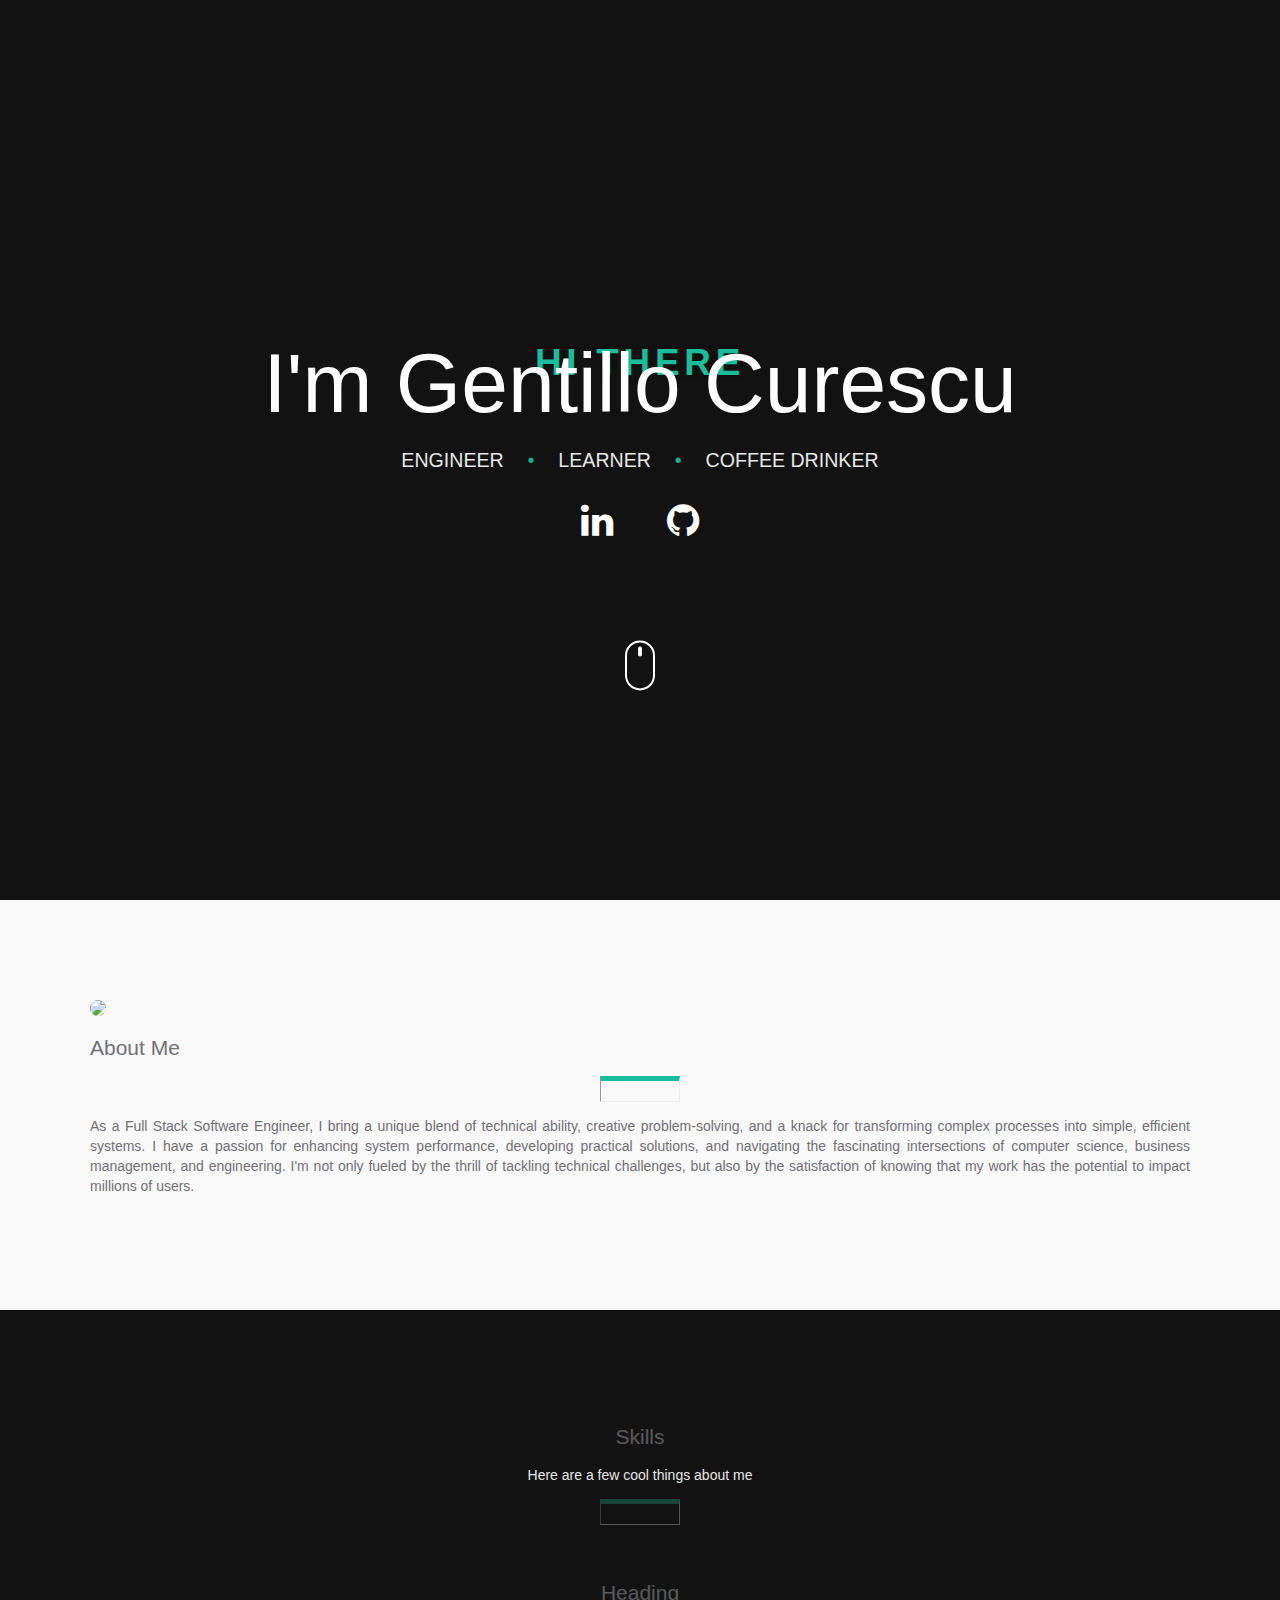
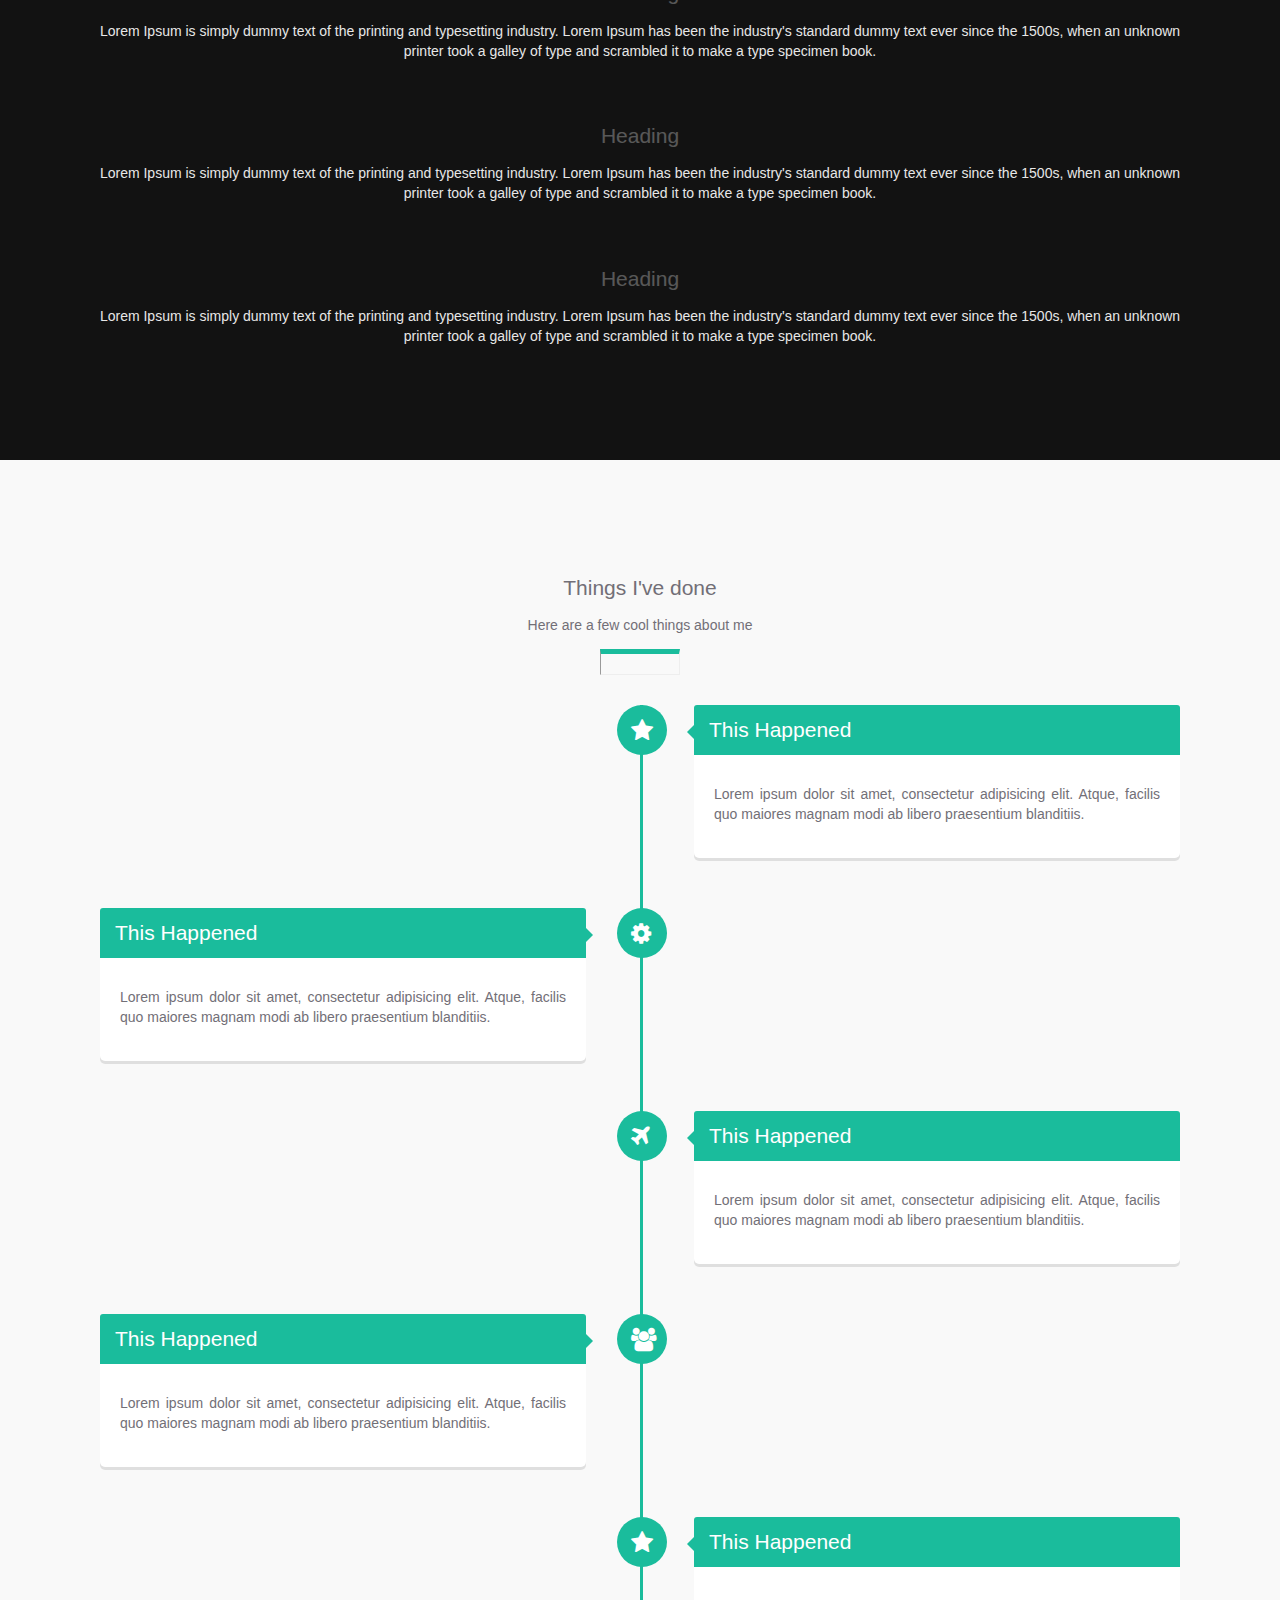
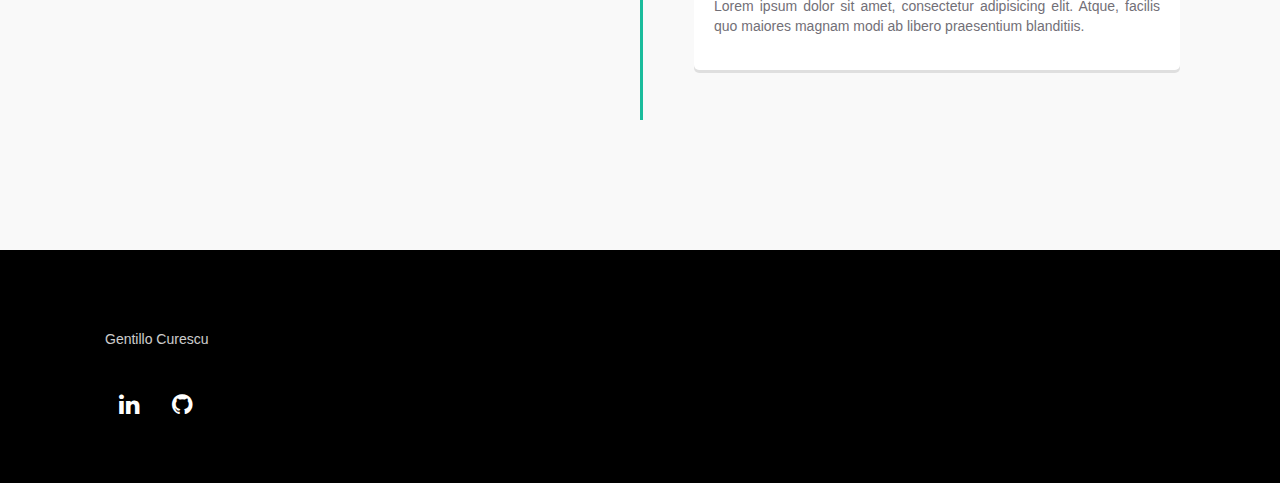
==== index.html @ 73defb92 "ReVamped Resume" ====
<!DOCTYPE html>

<html lang="en">
<head>
    <meta charset="utf-8">
    <meta content="IE=edge" http-equiv="X-UA-Compatible">
    <meta content="width=device-width, initial-scale=1" name="viewport">
    <!-- The above 3 meta tags *must* come first in the head; any other head content must come *after* these tags -->
    <meta content="" name="description">
    <meta content="" name="author">
    <link href="../../favicon.ico" rel="icon">

    <title>Gentillo Curescu</title><!-- Bootstrap core CSS -->
    <link crossorigin="anonymous" href=
    "https://maxcdn.bootstrapcdn.com/bootstrap/3.3.6/css/bootstrap.min.css"
    integrity=
    "sha384-1q8mTJOASx8j1Au+a5WDVnPi2lkFfwwEAa8hDDdjZlpLegxhjVME1fgjWPGmkzs7"
    rel="stylesheet"><!-- FontAwesome Icon Font -->
    <link href=
    "https://maxcdn.bootstrapcdn.com/font-awesome/4.4.0/css/font-awesome.min.css"
    rel="stylesheet"><!-- LinearIcons Icon Font -->
    <link href="https://cdn.linearicons.com/free/1.0.0/icon-font.min.css" rel=
    "stylesheet"><!-- Main Stylesheet -->
    <link href="css/style.css" rel="stylesheet"><!-- Timeline CSS -->
    <link href="css/timeline.css" rel="stylesheet">
</head>

<body>
    <!-- INTRO SECTION -->


    <section class="section-image">
        <div class="img-overlay"></div>
            <div class="intro">
                <div class="row">
                    <div class="col-md-12">
                        <h5>Hi there</h5>


                        <h1>I'm Gentillo Curescu</h1>


                        <p class="intro-desc"><span>Engineer</span>
                        <span class="colour-splash">•</span>
                        <span>Learner</span> <span class=
                        "colour-splash">•</span> <span>Coffee
                        Drinker</span></p>
                    </div>
                    <!-- /col-md-12 -->
                </div>


                <div class="row">
                    <div class="col-md-8 col-md-offset-2">
                        <div class="social">
                            <!-- <a href="http://www.twitter.com/gcurescu"
                            target="_blank"><i class=
                            "fa fa-twitter fa-3x"></i></a>  -->
                            
                            <!-- <a href=
                            "http://www.instagram.com/gentillioc" target=
                            "_blank"><i class="fa fa-instagram fa-3x"></i></a>  -->
                            
                             <a href="https://www.linkedin.com/in/gentillo-curescu-4a1187b6/"
                            target="_blank"><i class=
                            "fa fa-linkedin fa-3x"></i></a> 

                            <!-- <a href="http://www.youtube.com/user/gcurescu"
                            target="_blank"><i class=
                            "fa fa-youtube fa-3x"></i></a>  -->
                            <a href=
                            "http://www.github.com/gcurescu" target=
                            "_blank"><i class="fa fa-github fa-3x"></i></a>
                        </div><!-- /social -->
                    </div><!-- /col-md-8 -->
                </div><!-- /row -->
                


                <div class="bottom">
                    <a href="#about">
                    <div class="mouse-icon">
                        <div class="scroll">
                        </div>
                    </div></a>
                </div>
            </div><!-- /intro -->
    </section>
    
    
    <!-- ABOUT SECTION -->
    <section class="section-primary" id="about">
        <div class="container">
            <div class="row">
                <div class="col-md-6 col-md-offset-3 text-center">
                    <img class="profilepic" src=
                    "images/Gentillo-modified.png">

                    <h2>About Me</h2>

                    <hr>


                    <p class="lead">As a Full Stack Software Engineer, I bring a unique blend of technical ability, 
                      creative problem-solving, and a knack for transforming complex processes into simple, 
                      efficient systems. I have a passion for enhancing system performance, 
                      developing practical solutions, and navigating the fascinating intersections of computer science, 
                      business management, and engineering. I'm not only fueled by the thrill of tackling technical challenges, 
                      but also by the satisfaction of knowing that my work has the potential to impact millions of users.</p>
                </div><!-- /col-md-6 -->
            </div><!-- / row -->
        </div><!-- /container -->
    </section>
    <!-- SKILLS SECTION -->


    <section class="section-image" id="skills">
        <div class="img-overlay"></div>


        <div class="container">
            <div class="row">
                <div class="col-md-12 section-heading">
                    <h2>Skills</h2>


                    <p class="lead">Here are a few cool things about me</p>

                    <hr>
                </div>
            </div>


            <div class="row">
                <div class="col-md-4 text-center">
                    <span class="lnr lnr-user"></span>

                    <h2>Heading</h2>


                    <p>Lorem Ipsum is simply dummy text of the printing and
                    typesetting industry. Lorem Ipsum has been the industry's
                    standard dummy text ever since the 1500s, when an unknown
                    printer took a galley of type and scrambled it to make a
                    type specimen book.</p>
                </div>


                <div class="col-md-4 text-center">
                    <span class="lnr lnr-star"></span>

                    <h2>Heading</h2>


                    <p>Lorem Ipsum is simply dummy text of the printing and
                    typesetting industry. Lorem Ipsum has been the industry's
                    standard dummy text ever since the 1500s, when an unknown
                    printer took a galley of type and scrambled it to make a
                    type specimen book.</p>
                </div>


                <div class="col-md-4 text-center">
                    <span class="lnr lnr-diamond"></span>

                    <h2>Heading</h2>


                    <p>Lorem Ipsum is simply dummy text of the printing and
                    typesetting industry. Lorem Ipsum has been the industry's
                    standard dummy text ever since the 1500s, when an unknown
                    printer took a galley of type and scrambled it to make a
                    type specimen book.</p>
                </div>
            </div> <!-- / row -->
        </div><!-- /container -->
    </section>
    <!-- TIMELINE SECTION -->


    <section class="section-primary" id="timelinesection">
        <div class="container">
            <div class="row">
                <div class="col-md-12 section-heading">
                    <h2>Things I've done</h2>


                    <p class="lead">Here are a few cool things about me</p>

                    <hr class="white">
                </div>
            </div>


            <div class="row">
                <div class="col-md-12">
                    <!-- Timeline -->


                    <div id="timeline">
                        <!-- Timeline Item, copy from here to create various boxes -->


                        <div class="timeline-item">
                            <!--Icon inside the circle-->


                            <div class="timeline-icon">
                                <i class="fa fa-star"></i>
                            </div>
                            <!-- Content from timeline box and position (right or left)-->


                            <div class="timeline-content right">
                                <h2>This Happened</h2>


                                <p>Lorem ipsum dolor sit amet, consectetur
                                adipisicing elit. Atque, facilis quo maiores
                                magnam modi ab libero praesentium
                                blanditiis.</p>
                            </div>
                        </div>
                        <!-- /Timeline Item-->
                        <!-- Timeline Item, copy from here to create various boxes -->


                        <div class="timeline-item">
                            <!--Icon inside the circle-->


                            <div class="timeline-icon">
                                <i class="fa fa-cog"></i>
                            </div>
                            <!-- Content from timeline box and position (right or left)-->


                            <div class="timeline-content left">
                                <h2>This Happened</h2>


                                <p>Lorem ipsum dolor sit amet, consectetur
                                adipisicing elit. Atque, facilis quo maiores
                                magnam modi ab libero praesentium
                                blanditiis.</p>
                            </div>
                        </div>
                        <!-- /Timeline Item-->
                        <!-- Timeline Item, copy from here to create various boxes -->


                        <div class="timeline-item">
                            <!--Icon inside the circle-->


                            <div class="timeline-icon">
                                <i class="fa fa-plane"></i>
                            </div>
                            <!-- Content from timeline box and position (right or left)-->


                            <div class="timeline-content right">
                                <h2>This Happened</h2>


                                <p>Lorem ipsum dolor sit amet, consectetur
                                adipisicing elit. Atque, facilis quo maiores
                                magnam modi ab libero praesentium
                                blanditiis.</p>
                            </div>
                        </div>
                        <!-- /Timeline Item-->
                        <!-- Timeline Item, copy from here to create various boxes -->


                        <div class="timeline-item">
                            <!--Icon inside the circle-->


                            <div class="timeline-icon">
                                <i class="fa fa-group"></i>
                            </div>
                            <!-- Content from timeline box and position (right or left)-->


                            <div class="timeline-content left">
                                <h2>This Happened</h2>


                                <p>Lorem ipsum dolor sit amet, consectetur
                                adipisicing elit. Atque, facilis quo maiores
                                magnam modi ab libero praesentium
                                blanditiis.</p>
                            </div>
                        </div>
                        <!-- /Timeline Item-->
                        <!-- Timeline Item, copy from here to create various boxes -->


                        <div class="timeline-item">
                            <!--Icon inside the circle-->


                            <div class="timeline-icon">
                                <i class="fa fa-star"></i>
                            </div>
                            <!-- Content from timeline box and position (right or left)-->


                            <div class="timeline-content right">
                                <h2>This Happened</h2>


                                <p>Lorem ipsum dolor sit amet, consectetur
                                adipisicing elit. Atque, facilis quo maiores
                                magnam modi ab libero praesentium
                                blanditiis.</p>
                            </div>
                        </div>
                        <!-- /Timeline Item-->
                    </div>
                    <!-- /col-md-12 -->
                </div>
                <!-- /row -->
            </div>
        </div> <!-- / container -->
    </section>
    <!-- FOOTER SECTION -->

    <footer class="footer">
        <div class="container">
            <div class="row">
                <div class="col-md-4">
                    <p class="footer-title">Gentillo Curescu</p>
                </div>

                <div class="col-md-4">
                    <div class="social-footer">
                        <!-- <a href="http://www.twitter.com/gcurescu" target=
                        "_blank"><i class="fa fa-twitter"></i></a>  -->
                        <!-- <a href=
                        "http://www.instagram.com/gcurescu" target=
                        "_blank"><i class="fa fa-instagram"></i></a>  -->
                        <a href=
                        "https://www.linkedin.com/in/gentillo-curescu-4a1187b6/" target=
                        "_blank"><i class="fa fa-linkedin"></i></a>  
                        <!-- <a href=
                        "http://www.youtube.com/user/gcurescu" target=
                        "_blank"><i class="fa fa-youtube"></i></a>  -->
                        <a href=
                        "http://www.github.com/gcurescu" target=
                        "_blank"><i class="fa fa-github"></i></a>
                    </div> <!-- /social footer -->
                </div> <!-- /col-md-4 -->
            </div><!-- /row -->
        </div><!-- /container -->
    </footer>
    <!-- Bootstrap core JavaScript
    ================================================== -->
    <!-- Placed at the end of the document so the pages load faster -->
    <script src=
    "https://ajax.googleapis.com/ajax/libs/jquery/1.11.3/jquery.min.js">
    </script> 
    <script>
    window.jQuery || document.write('<script src="../../assets/js/vendor/jquery.min.js"><\/script>')
    </script> 
    <script src="js/bootstrap.min.js">
    </script> 
    <script src="js/scripts.js">
    </script>
</body>
</html>
---- css/style.css ----
/**
 * =================================================================== 
 *
 *  Table of Contents:

 *  01. Global Styles
 *  02. Intro
 *  03. Social Icons
 *  04. Icon Fonts
 *  05. Section Styles
 *  06. Timeline Styles
 *  05. Footer
 EXTRAS

 * =================================================================== 
 */

/* 01. Basic Styles
 * =================================================================== */

 html {
    overflow-x: hidden;
 }
 body {
    font-family: 'Source Sans Pro', sans-serif;
 }

 h1 {
    font-weight: bold;
 }

 h2 {
 }

 h5 {
    font-weight: 600;
 }

 a {
    cursor: pointer;
    color: #1abc9c;
    text-decoration: none;
 }

 a:hover {
    text-decoration:none;
    color: #1abc9c;
    opacity: 0.9;
 }

 hr {
    border-top: 5px solid #1abc9c;
    width: 80px;
    padding-bottom: 20px;
 }


 .colour-splash {
    color: #1abc9c;
 }

 .section-primary span {
    color: #1abc9c;
    font-weight: bolder;
    opacity: 1;
 }








/* 02. Intro
 * =================================================================== */

 .section-image {
 	background: #151515 url(https://images.unsplash.com/photo-1464822759023-fed622ff2c3b?dpr=2&auto=compress,format&crop=entropy&fit=crop&w=1199&h=799&q=80) no-repeat center center;
    -webkit-background-size: cover;
    -moz-background-size: cover;
    background-size: cover;
    width: 100%;
    height: 100vh;
    position: relative;
    text-align: center;
    color: #fff;
    display:table;
 }

 .img-overlay {
    position: absolute;
    top: 0;
    left: 0;
    width: 100%;
    height: 100%;
    background: #111111;
    opacity: .7;
 }

 .intro {
    vertical-align: middle;
    text-align: center;
    display:table-cell;
    -webkit-transform: translateY(-2.1rem);
    -ms-transform: translateY(-2.1rem);
    transform: translateY(-2.1rem);
}

.intro .row {
    margin-right: 0;
    margin-left:0;
}

.intro h1 {
    font-size: 84px;
}

.intro h5 {
    color: #1abc9c;
    font-size: 2.3rem;
    margin-bottom: 0;
    text-transform: uppercase;
    letter-spacing: .3rem;
    text-shadow: 0 0 6px rgba(0, 0, 0, 0.2);
}

.section-image span {
    text-transform: uppercase;
    font-size: 1.4em;
    padding: 0 10px;
    font-weight: 100;
}

.section-image h1 {
    margin-top: 0;
}

.section-image p {
    font-weight: lighter;
    opacity: 0.9;
}



/* 03. Social Icons
 * =================================================================== */

.social {
  margin: 0 10px;
  padding-top: 1.3em;
  text-align: center;
  color: #fff;
  font-size: 0.9em;
}

.social a {
  color: white;
  text-decoration:none;
  padding: 2em;
}

.social a:hover{
  opacity: 0.6;
}

.social-footer {
    position: block;
    padding: 15px;
}

.social-footer a {
    color: white;
    text-decoration: none;
    padding: 0.6em;
    font-size: 1.7em;
}


/* 04. Icon Font
 * =================================================================== */

 .lnr {
    font-size: 4em !important;
    color:#fff;
 }

/* 05. Section Styles
 * =================================================================== */

section {
    padding-top: 100px;
    padding-bottom: 100px;
}

.profilepic {
    height: 150px;
    width: auto;
    border-radius: 300px;
}

.section-primary p {
    text-align: justify;
}

.section-primary {
    border: #1abc9c;
}

.section-colour {
    background-color: #1abc9c;
    color: #fff;
}

.section-colour p {
    text-align: justify;
}

.section-heading .lead, .section-heading h2 {
    text-align: center;
}

.section-colour {
    border: #fff;
}

.section-colour hr {
    border-top: 5px solid #fff;
 }



/* 01. Timeline Styles
 * =================================================================== */

.timeline-icon .fa {
    color: white;
    margin: 14px;
    font-size: 1.7em;
}

#skills {
    background: #151515 url(https://images.unsplash.com/photo-1456983933114-c22026990f4b?dpr=2&auto=format&crop=entropy&fit=crop&w=1280&h=720&q=80) no-repeat center center;
    height: auto;
}


/* 05. Footer
 * =================================================================== */

footer {
    display: block;
    position: static;
    bottom: 0;
    background-color: black;
    color: #fff;
    padding: 50px 0;

}

footer p {
    padding: 15px;
    opacity: 0.8;
}


/* EXTRAS
 * =================================================================== */



        /* Mouse Icon
         * =================================================================== */
        .mouse-icon {
            border: 2px solid #fff;
            border-radius: 16px;
            display: block;
            height: 50px;
            margin: 100px auto;
            position: absolute;
            left: 0;
            right: 0;
            width: 30px;
            z-index: 10;
        }
        .mouse-icon .scroll {
            animation-delay: 0s;
            animation-duration: 1s;
            animation-iteration-count: infinite;
            animation-name: scrolling;
            animation-play-state: running;
            animation-timing-function: linear;
        }
        .mouse-icon .scroll {
            background: #fff none repeat scroll 0 0;
            border-radius: 10px;
            height: 10px;
            margin-left: auto;
            margin-right: auto;
            position: relative;
            top: 4px;
            width: 4px;
        }
        @keyframes scrolling {
        0% {
            opacity: 0;
            top: 5px;
        }
        30% {
            opacity: 1;
            top: 10px;
        }
        100% {
            opacity: 0;
            top: 25px;
        }
        }

        .pad-xl {
            padding: 200px 0px;
        }

        .pad-lg {
            padding: 160px 0px;
        }

        .pad-sm {
            padding: 80px 0px;
        }

        .pad-xs {
            padding: 30px 0px;
        }

        /* /Mouse Icon
         * =================================================================== */

 
/* Media Queries
 * =================================================================== */

@media (max-width: 480px) {
    .social a {
        padding: 0.4em;
        font-size: 0.9em;
    }

    .social-footer {
        text-align: center;
        position:block;
        text-align: center;
    }

    .social-footer a {
        padding: 0.3em;
        font-size: 1.6em;

    }

    .intro-desc {
        font-size: 0.7em;
    }

    .section-image span {
        font-size: 1em;
        padding: 0 1px;

}

    .intro h1 {
        font-size: 50px;
        padding-top: 15px;
    }

    footer {
        text-align: center;
        padding-bottom: 100px;
    }

    #skills {
        background: #151515 url(https://images.unsplash.com/photo-1456983933114-c22026990f4b?dpr=2&auto=format&crop=entropy&fit=crop&w=1280&h=720&q=80) no-repeat center center;
        background-position: top center;

    }
}

@media (max-width: 991px) {
    .social-footer {
        text-align: center;
    }

    footer p {
    text-align: center;
    }

}
---- css/timeline.css ----
/**
 * =================================================================== 
 * 
 * This is the CSS used for the Timeline page
 * 
 * =================================================================== 
 */

header:after, #timeline .timeline-item:after, header:before, #timeline .timeline-item:before {
  content: '';
  display: block;
  width: 100%;
  clear: both;
}

*, *:before, *:after {
  box-sizing: border-box;
  -webkit-box-sizing: border-box;
  -moz-box-sizing: border-box;
}

body, html {
  height: 100%;
}

body {
  background: #f9f9f9;
  background-size: cover;
  margin: 0;
  padding: 0;
  font-family: helvetica, arial, tahoma, verdana;
  line-height: 20px;
  font-size: 14px;
  color: #726f77;
}

img {
  max-width: 100%;
}

a {
  text-decoration: none;
}

.container {
  max-width: 1100px;
  margin: 0 auto;
}

h1, h2, h3, h4 {
  font-family: "Dosis", arial, tahoma, verdana;
  font-weight: 500;
}

.project-name {
  text-align: center;
  padding: 10px 0;
}

header {
  background: #1abc9c;
  padding: 10px;
  -webkit-box-shadow: 0 3px 3px rgba(0, 0, 0, 0.05);
  -moz-box-shadow: 0 3px 3px rgba(0, 0, 0, 0.05);
  -ms-box-shadow: 0 3px 3px rgba(0, 0, 0, 0.05);
  box-shadow: 0 3px 3px rgba(0, 0, 0, 0.05);
}
header .logo {
  color: #1abc9c;
  float: left;
  font-family: "Dosis", arial, tahoma, verdana;
  font-size: 22px;
  font-weight: 500;
}
header .logo > span {
  color: #f7aaaa;
  font-weight: 300;
}
header .social {
  float: right;
}
header .social .btn {
  font-family: "Dosis";
  font-size: 14px;
  margin: 10px 5px;
}


.timelinedot {
  margin: 13px;  
  color:white;
}


#timeline {
  width: 100%;
  margin: 30px auto;
  position: relative;
  padding: 0 10px;
  -webkit-transition: all 0.4s ease;
  -moz-transition: all 0.4s ease;
  -ms-transition: all 0.4s ease;
  transition: all 0.4s ease;
}
#timeline:before {
  content: "";
  width: 3px;
  height: 100%;
  background: #1abc9c;
  left: 50%;
  top: 0;
  position: absolute;
}
#timeline:after {
  content: "";
  clear: both;
  display: table;
  width: 100%;
}
#timeline .timeline-item {
  margin-bottom: 50px;
  position: relative;
}
#timeline .timeline-item .timeline-icon {
  background: #1abc9c;
  width: 50px;
  height: 50px;
  position: absolute;
  top: 0;
  left: 50%;
  overflow: hidden;
  margin-left: -23px;
  -webkit-border-radius: 50%;
  -moz-border-radius: 50%;
  -ms-border-radius: 50%;
  border-radius: 50%;
}
#timeline .timeline-item .timeline-icon svg {
  position: relative;
  top: 14px;
  left: 14px;
}
#timeline .timeline-item .timeline-content {
  width: 45%;
  background: #fff;
  padding: 20px;
  -webkit-box-shadow: 0 3px 0 rgba(0, 0, 0, 0.1);
  -moz-box-shadow: 0 3px 0 rgba(0, 0, 0, 0.1);
  -ms-box-shadow: 0 3px 0 rgba(0, 0, 0, 0.1);
  box-shadow: 0 3px 0 rgba(0, 0, 0, 0.1);
  -webkit-border-radius: 5px;
  -moz-border-radius: 5px;
  -ms-border-radius: 5px;
  border-radius: 5px;
  -webkit-transition: all 0.3s ease;
  -moz-transition: all 0.3s ease;
  -ms-transition: all 0.3s ease;
  transition: all 0.3s ease;
}
#timeline .timeline-item .timeline-content h2 {
  padding: 15px;
  background: #1abc9c;
  color: #fff;
  margin: -20px -20px 0 -20px;
  font-weight: 300;
  -webkit-border-radius: 3px 3px 0 0;
  -moz-border-radius: 3px 3px 0 0;
  -ms-border-radius: 3px 3px 0 0;
  border-radius: 3px 3px 0 0;
}

#timeline .timeline-item .timeline-content p {
  padding-top: 15px;
}

#timeline .timeline-item .timeline-content:before {
  content: '';
  position: absolute;
  left: 45%;
  top: 20px;
  width: 0;
  height: 0;
  border-top: 7px solid transparent;
  border-bottom: 7px solid transparent;
  border-left: 7px solid #1abc9c;
}
#timeline .timeline-item .timeline-content.right {
  float: right;
}
#timeline .timeline-item .timeline-content.right:before {
  content: '';
  right: 45%;
  left: inherit;
  border-left: 0;
  border-right: 7px solid #1abc9c;
}


@media screen and (max-width: 768px) {
  #timeline {
    margin: 30px;
    padding: 0px;
    width: 90%;
  }
  #timeline:before {
    left: 0;
  }
  #timeline .timeline-item .timeline-content {
    width: 90%;
    float: right;
  }
  #timeline .timeline-item .timeline-content:before, #timeline .timeline-item .timeline-content.right:before {
    left: 10%;
    margin-left: -6px;
    border-left: 0;
    border-right: 7px solid #1abc9c;
  }
  #timeline .timeline-item .timeline-icon {
    left: 0;
  }
}
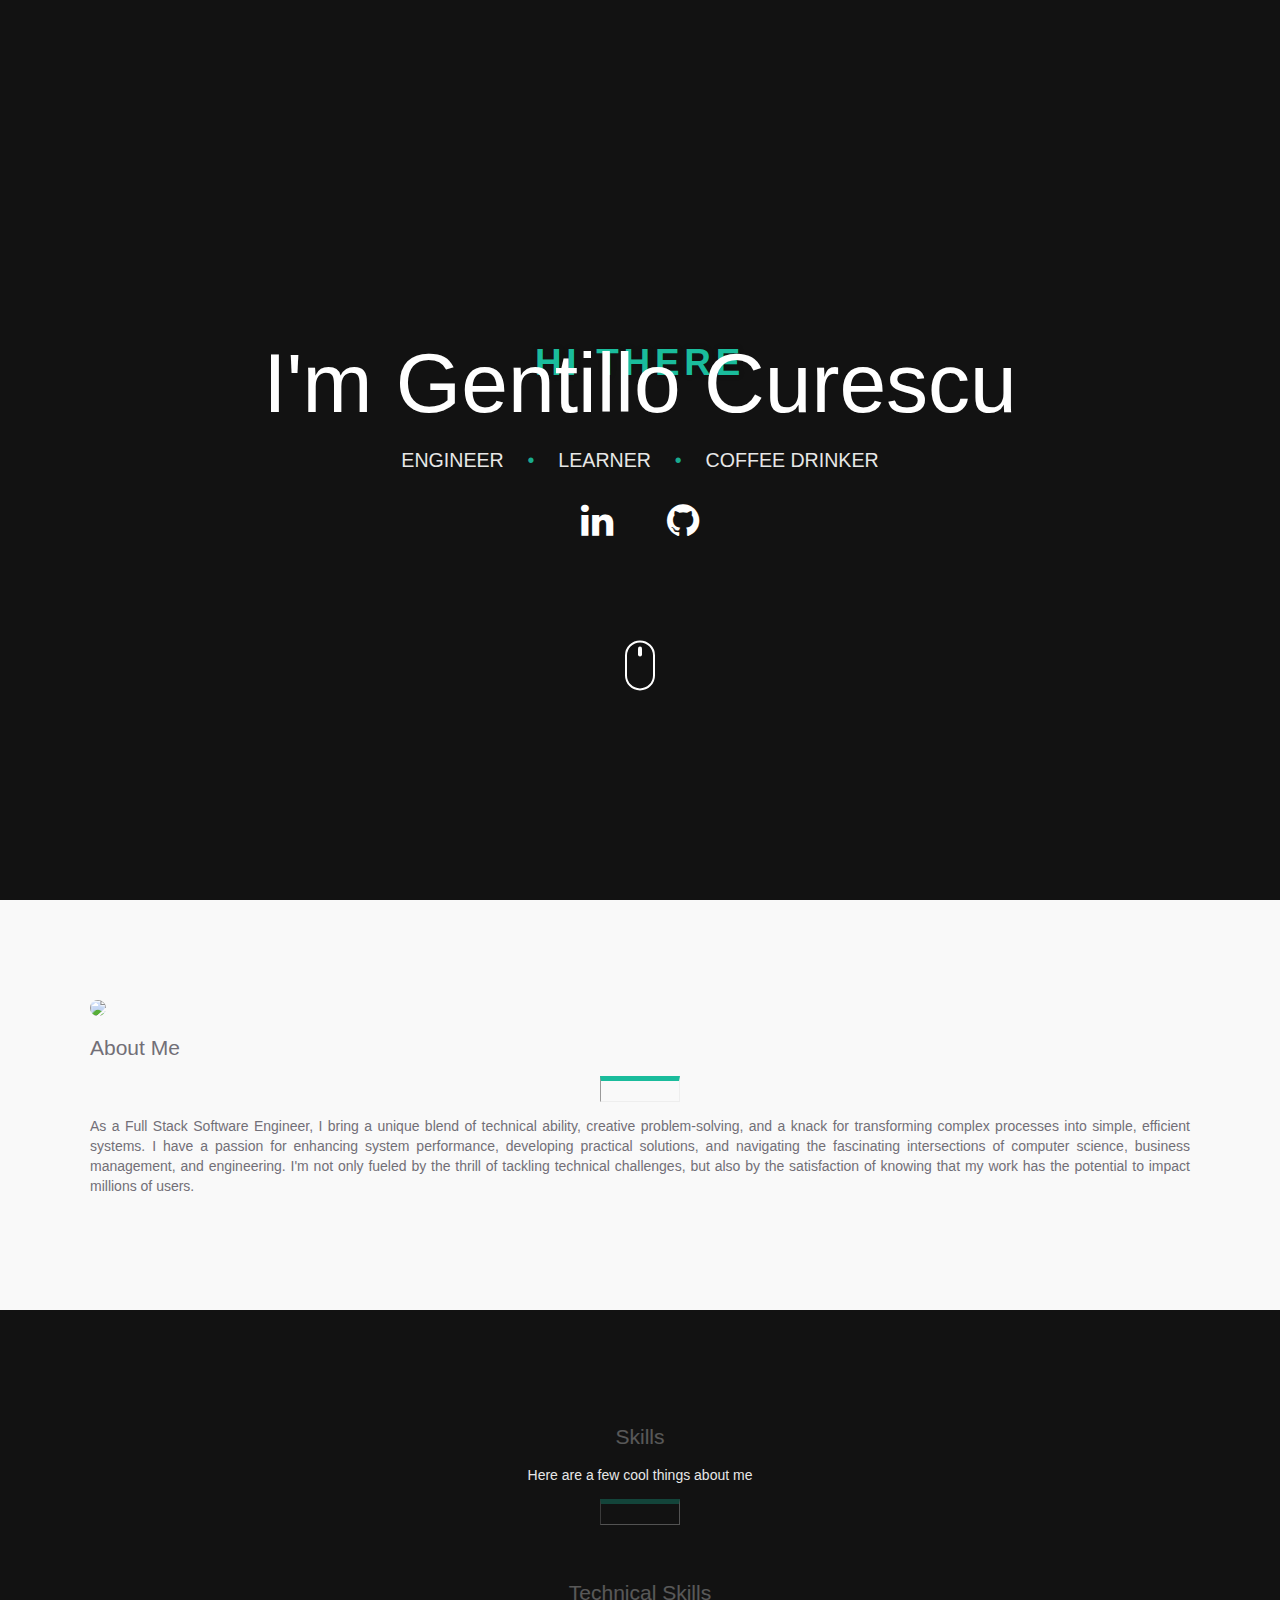
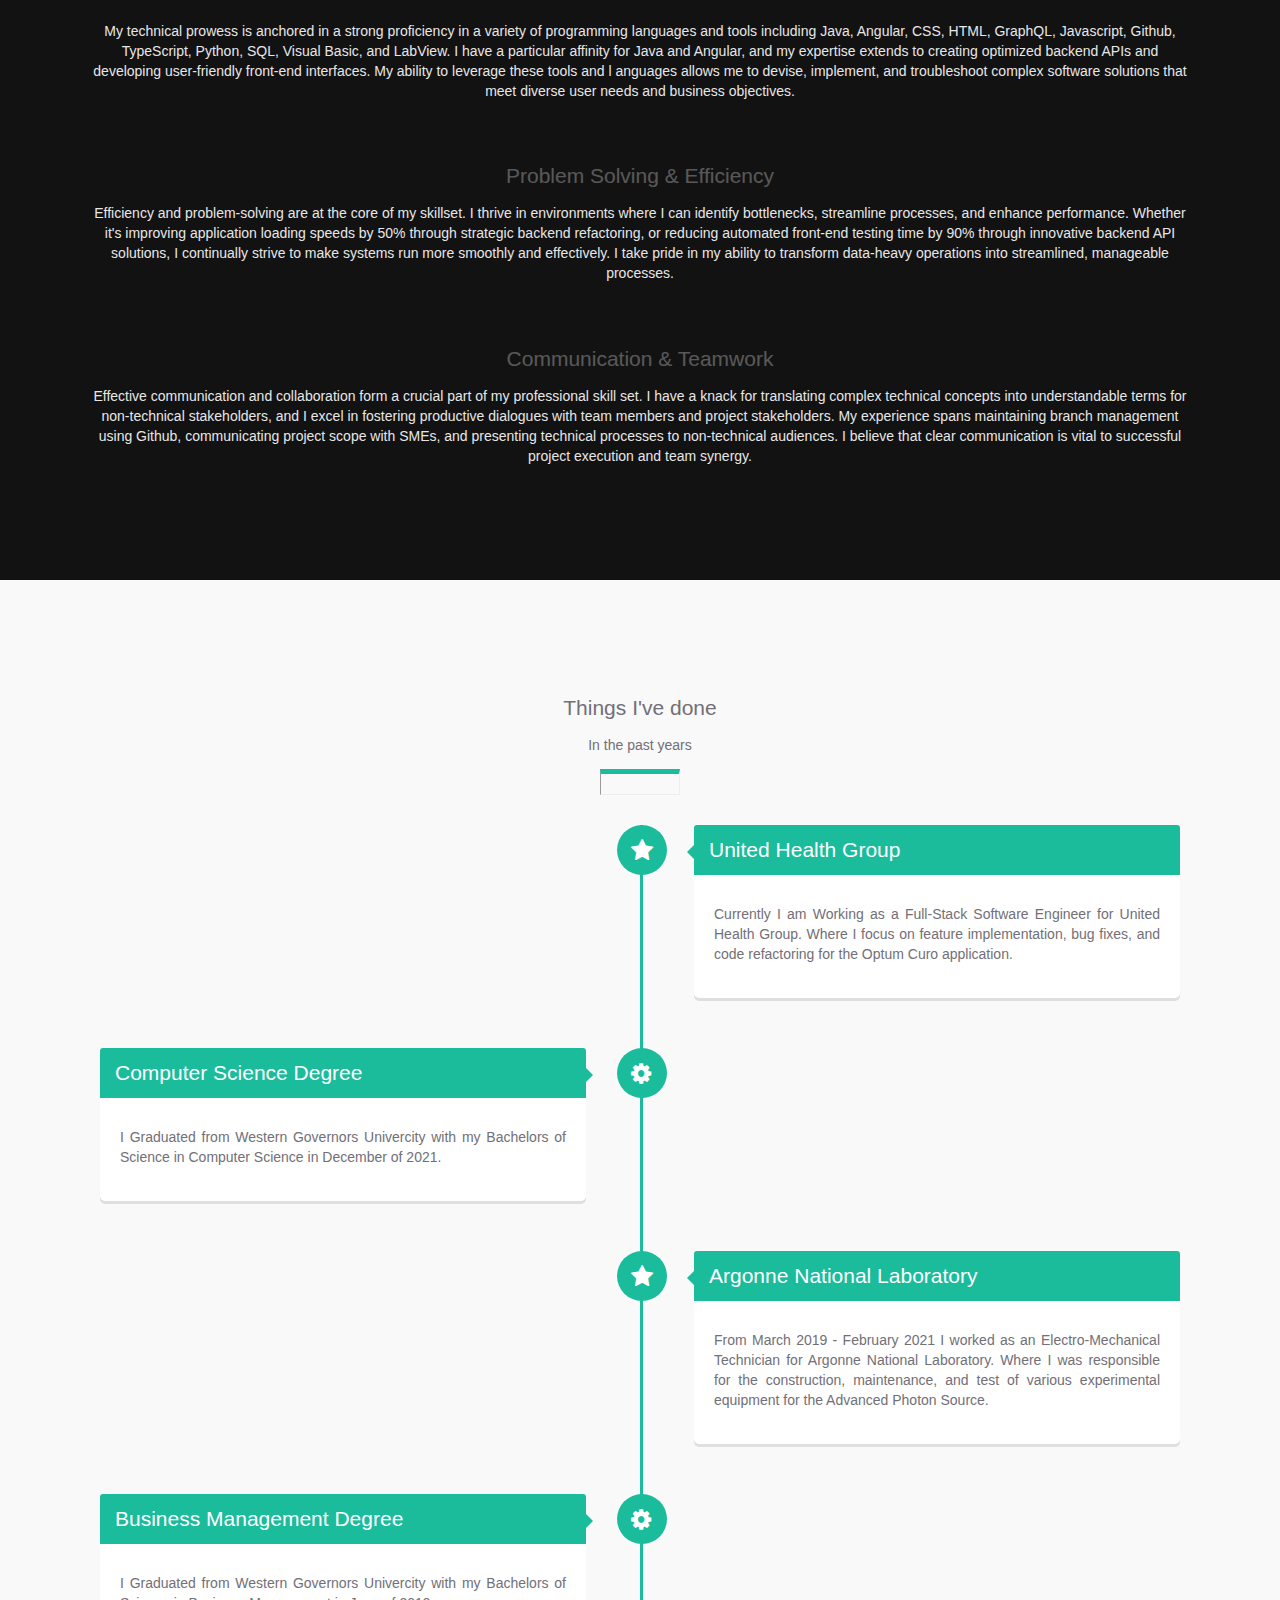
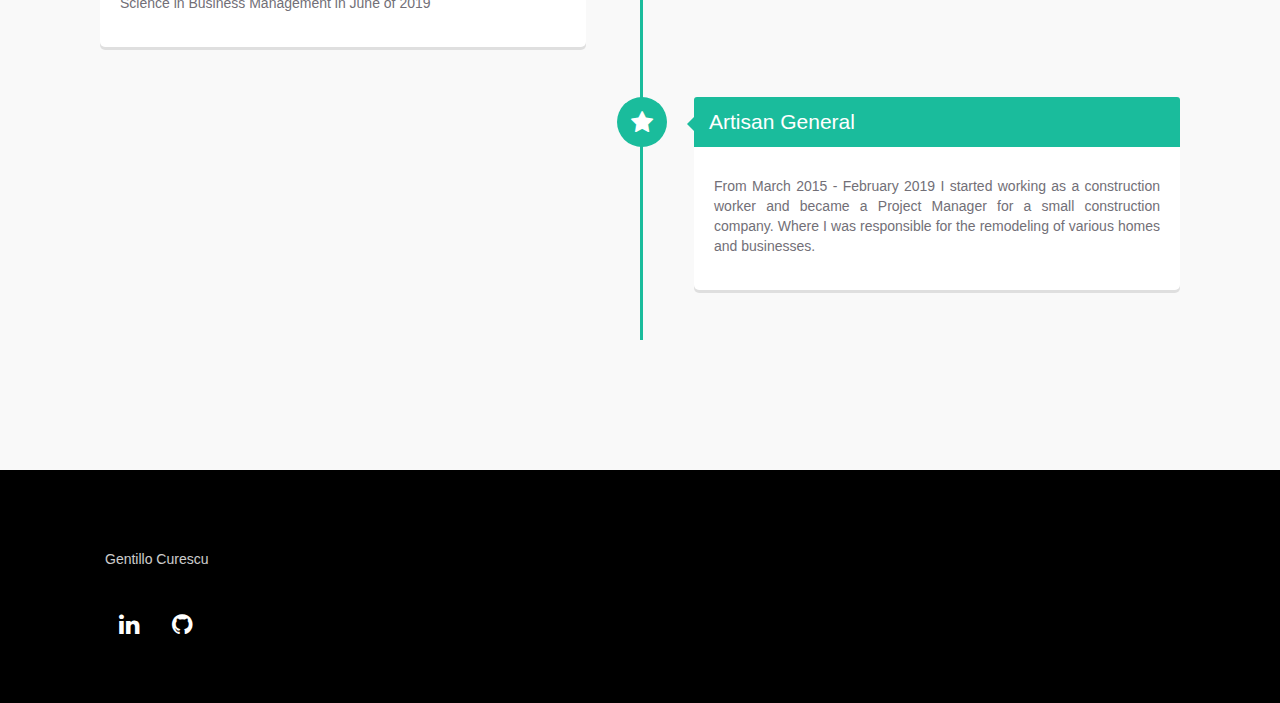
==== commit d202f3f5: "Update index.html" ====
--- a/index.html
+++ b/index.html
@@ -135,42 +135,47 @@
                 <div class="col-md-4 text-center">
                     <span class="lnr lnr-user"></span>
 
-                    <h2>Heading</h2>
-
-
-                    <p>Lorem Ipsum is simply dummy text of the printing and
-                    typesetting industry. Lorem Ipsum has been the industry's
-                    standard dummy text ever since the 1500s, when an unknown
-                    printer took a galley of type and scrambled it to make a
-                    type specimen book.</p>
+                    <h2>Technical Skills</h2>
+
+
+                    <p>My technical prowess is anchored in a strong proficiency in 
+                      a variety of programming languages and tools including Java, Angular,
+                       CSS, HTML, GraphQL, Javascript, Github, TypeScript, Python, SQL, 
+                       Visual Basic, and LabView. I have a particular affinity for Java and Angular, 
+                       and my expertise extends to creating optimized backend APIs and developing 
+                       user-friendly front-end interfaces. My ability to leverage these tools and l
+                       anguages allows me to devise, implement, and troubleshoot complex software 
+                       solutions that meet diverse user needs and business objectives.</p>
                 </div>
 
 
                 <div class="col-md-4 text-center">
                     <span class="lnr lnr-star"></span>
 
-                    <h2>Heading</h2>
-
-
-                    <p>Lorem Ipsum is simply dummy text of the printing and
-                    typesetting industry. Lorem Ipsum has been the industry's
-                    standard dummy text ever since the 1500s, when an unknown
-                    printer took a galley of type and scrambled it to make a
-                    type specimen book.</p>
+                    <h2>Problem Solving & Efficiency</h2>
+
+
+                    <p>Efficiency and problem-solving are at the core of my skillset. I thrive in environments 
+                      where I can identify bottlenecks, streamline processes, and enhance performance. Whether 
+                      it's improving application loading speeds by 50% through strategic backend refactoring, 
+                      or reducing automated front-end testing time by 90% through innovative backend API solutions, 
+                      I continually strive to make systems run more smoothly and effectively. I take pride in my ability 
+                      to transform data-heavy operations into streamlined, manageable processes.</p>
                 </div>
 
 
                 <div class="col-md-4 text-center">
                     <span class="lnr lnr-diamond"></span>
 
-                    <h2>Heading</h2>
-
-
-                    <p>Lorem Ipsum is simply dummy text of the printing and
-                    typesetting industry. Lorem Ipsum has been the industry's
-                    standard dummy text ever since the 1500s, when an unknown
-                    printer took a galley of type and scrambled it to make a
-                    type specimen book.</p>
+                    <h2>Communication & Teamwork</h2>
+
+
+                    <p>Effective communication and collaboration form a crucial part of my professional skill set. 
+                      I have a knack for translating complex technical concepts into understandable terms for 
+                      non-technical stakeholders, and I excel in fostering productive dialogues with team members 
+                      and project stakeholders. My experience spans maintaining branch management using Github, 
+                      communicating project scope with SMEs, and presenting technical processes to non-technical audiences. 
+                      I believe that clear communication is vital to successful project execution and team synergy.</p>
                 </div>
             </div> <!-- / row -->
         </div><!-- /container -->
@@ -185,7 +190,7 @@
                     <h2>Things I've done</h2>
 
 
-                    <p class="lead">Here are a few cool things about me</p>
+                    <p class="lead">In the past years</p>
 
                     <hr class="white">
                 </div>
@@ -212,13 +217,13 @@
 
 
                             <div class="timeline-content right">
-                                <h2>This Happened</h2>
-
-
-                                <p>Lorem ipsum dolor sit amet, consectetur
-                                adipisicing elit. Atque, facilis quo maiores
-                                magnam modi ab libero praesentium
-                                blanditiis.</p>
+                                <h2>United Health Group</h2>
+
+
+                                <p>Currently I am Working as a Full-Stack Software Engineer
+                                  for United Health Group. Where I focus on feature implementation,
+                                  bug fixes, and code refactoring for the Optum Curo application.
+                                </p>
                             </div>
                         </div>
                         <!-- /Timeline Item-->
@@ -236,61 +241,58 @@
 
 
                             <div class="timeline-content left">
-                                <h2>This Happened</h2>
-
-
-                                <p>Lorem ipsum dolor sit amet, consectetur
-                                adipisicing elit. Atque, facilis quo maiores
-                                magnam modi ab libero praesentium
-                                blanditiis.</p>
-                            </div>
-                        </div>
-                        <!-- /Timeline Item-->
-                        <!-- Timeline Item, copy from here to create various boxes -->
-
-
-                        <div class="timeline-item">
-                            <!--Icon inside the circle-->
-
-
-                            <div class="timeline-icon">
-                                <i class="fa fa-plane"></i>
+                                <h2>Computer Science Degree</h2>
+
+
+                                <p>I Graduated from Western Governors Univercity with my 
+                                  Bachelors of Science in Computer Science in December of 2021.</p>
+                            </div>
+                        </div>
+                        <!-- /Timeline Item-->
+                        <!-- Timeline Item, copy from here to create various boxes -->
+
+
+                        <div class="timeline-item">
+                            <!--Icon inside the circle-->
+
+
+                            <div class="timeline-icon">
+                                <i class="fa fa-star"></i>
                             </div>
                             <!-- Content from timeline box and position (right or left)-->
 
 
                             <div class="timeline-content right">
-                                <h2>This Happened</h2>
-
-
-                                <p>Lorem ipsum dolor sit amet, consectetur
-                                adipisicing elit. Atque, facilis quo maiores
-                                magnam modi ab libero praesentium
-                                blanditiis.</p>
-                            </div>
-                        </div>
-                        <!-- /Timeline Item-->
-                        <!-- Timeline Item, copy from here to create various boxes -->
-
-
-                        <div class="timeline-item">
-                            <!--Icon inside the circle-->
-
-
-                            <div class="timeline-icon">
-                                <i class="fa fa-group"></i>
+                                <h2>Argonne National Laboratory</h2>
+
+
+                                <p>From March 2019 - February 2021 I worked as an
+                                  Electro-Mechanical Technician for Argonne National Laboratory.
+                                  Where I was responsible for the construction, maintenance, and test of
+                                  various experimental equipment for the Advanced Photon Source.
+                                </p>
+                            </div>
+                        </div>
+                        <!-- /Timeline Item-->
+                        <!-- Timeline Item, copy from here to create various boxes -->
+
+
+                        <div class="timeline-item">
+                            <!--Icon inside the circle-->
+
+
+                            <div class="timeline-icon">
+                                <i class="fa fa-cog"></i>
                             </div>
                             <!-- Content from timeline box and position (right or left)-->
 
 
                             <div class="timeline-content left">
-                                <h2>This Happened</h2>
-
-
-                                <p>Lorem ipsum dolor sit amet, consectetur
-                                adipisicing elit. Atque, facilis quo maiores
-                                magnam modi ab libero praesentium
-                                blanditiis.</p>
+                                <h2>Business Management Degree</h2>
+
+
+                                <p>I Graduated from Western Governors Univercity with my 
+                                  Bachelors of Science in Business Management in June of 2019</p>
                             </div>
                         </div>
                         <!-- /Timeline Item-->
@@ -308,13 +310,13 @@
 
 
                             <div class="timeline-content right">
-                                <h2>This Happened</h2>
-
-
-                                <p>Lorem ipsum dolor sit amet, consectetur
-                                adipisicing elit. Atque, facilis quo maiores
-                                magnam modi ab libero praesentium
-                                blanditiis.</p>
+                                <h2>Artisan General</h2>
+
+
+                                <p>From March 2015 - February 2019 I started working as a construction worker
+                                  and became a Project Manager for a small construction company. 
+                                  Where I was responsible for the remodeling of various homes and businesses.
+                                </p>
                             </div>
                         </div>
                         <!-- /Timeline Item-->
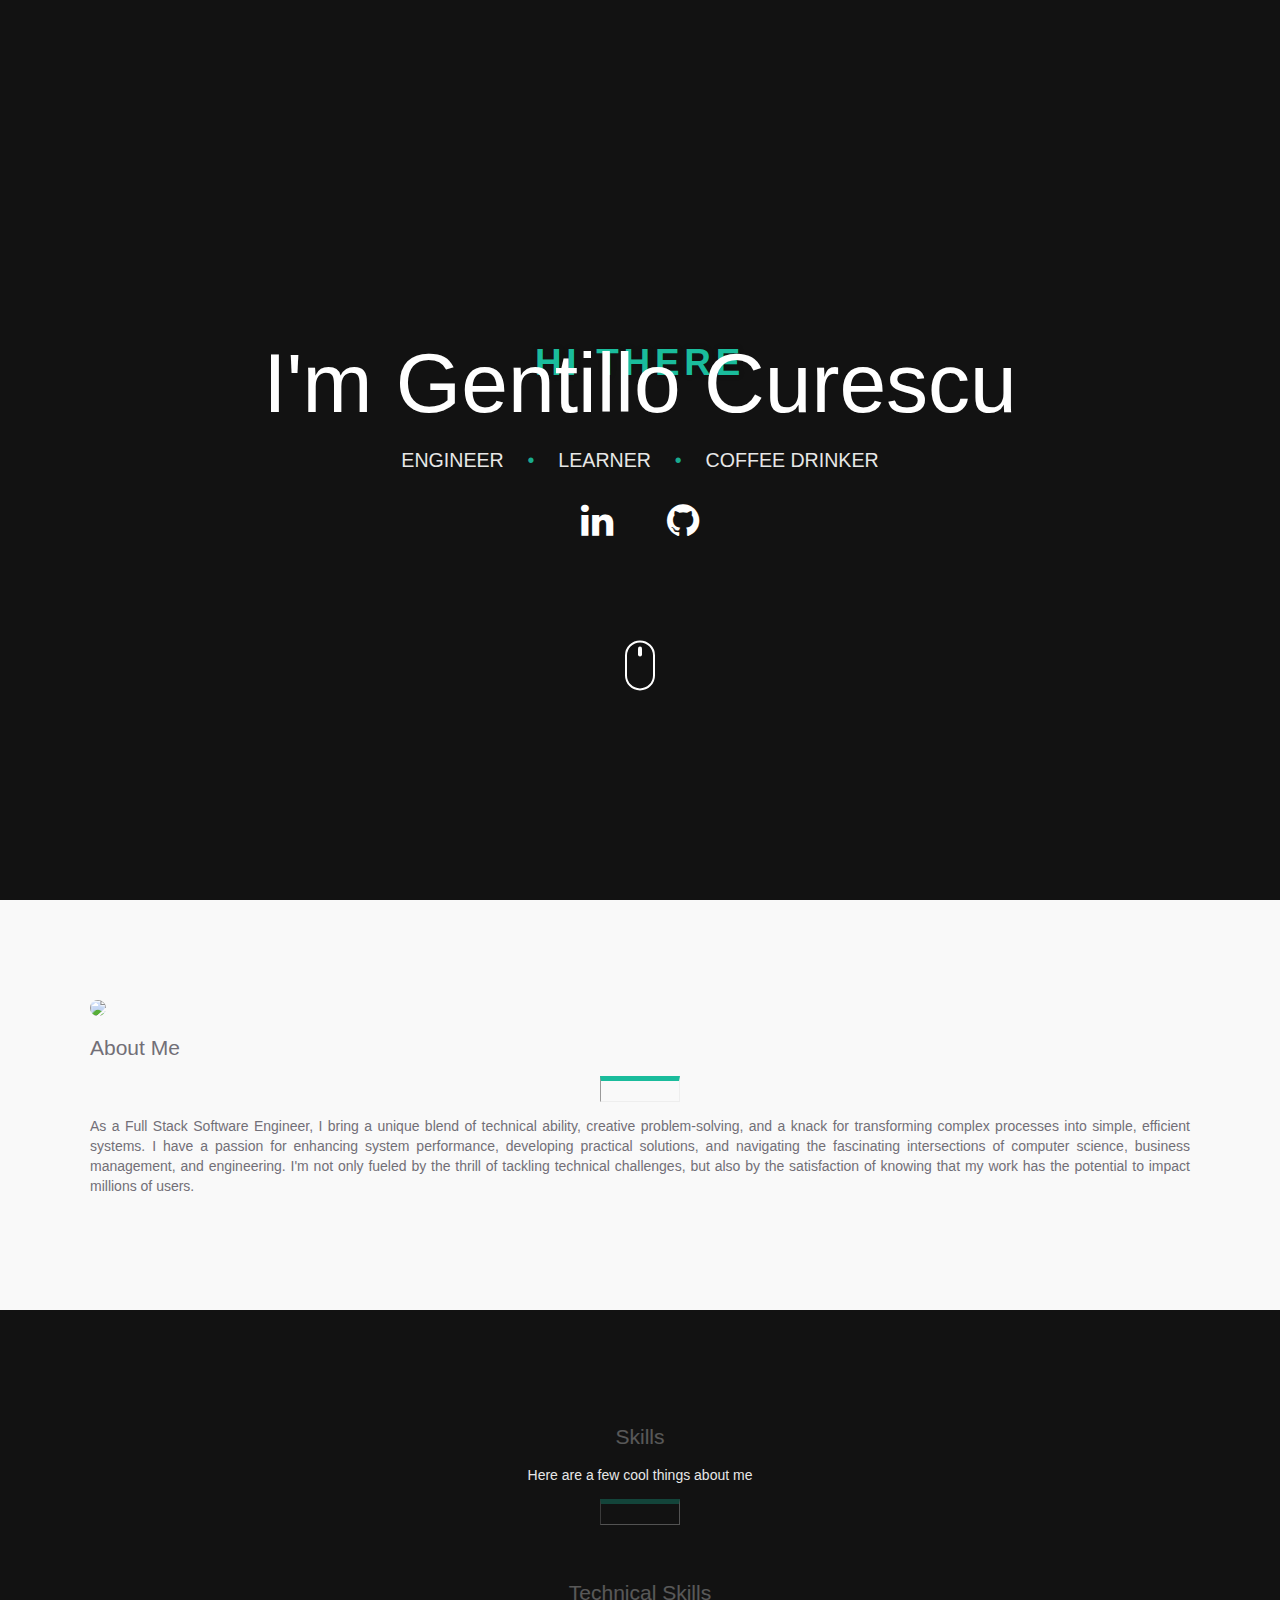
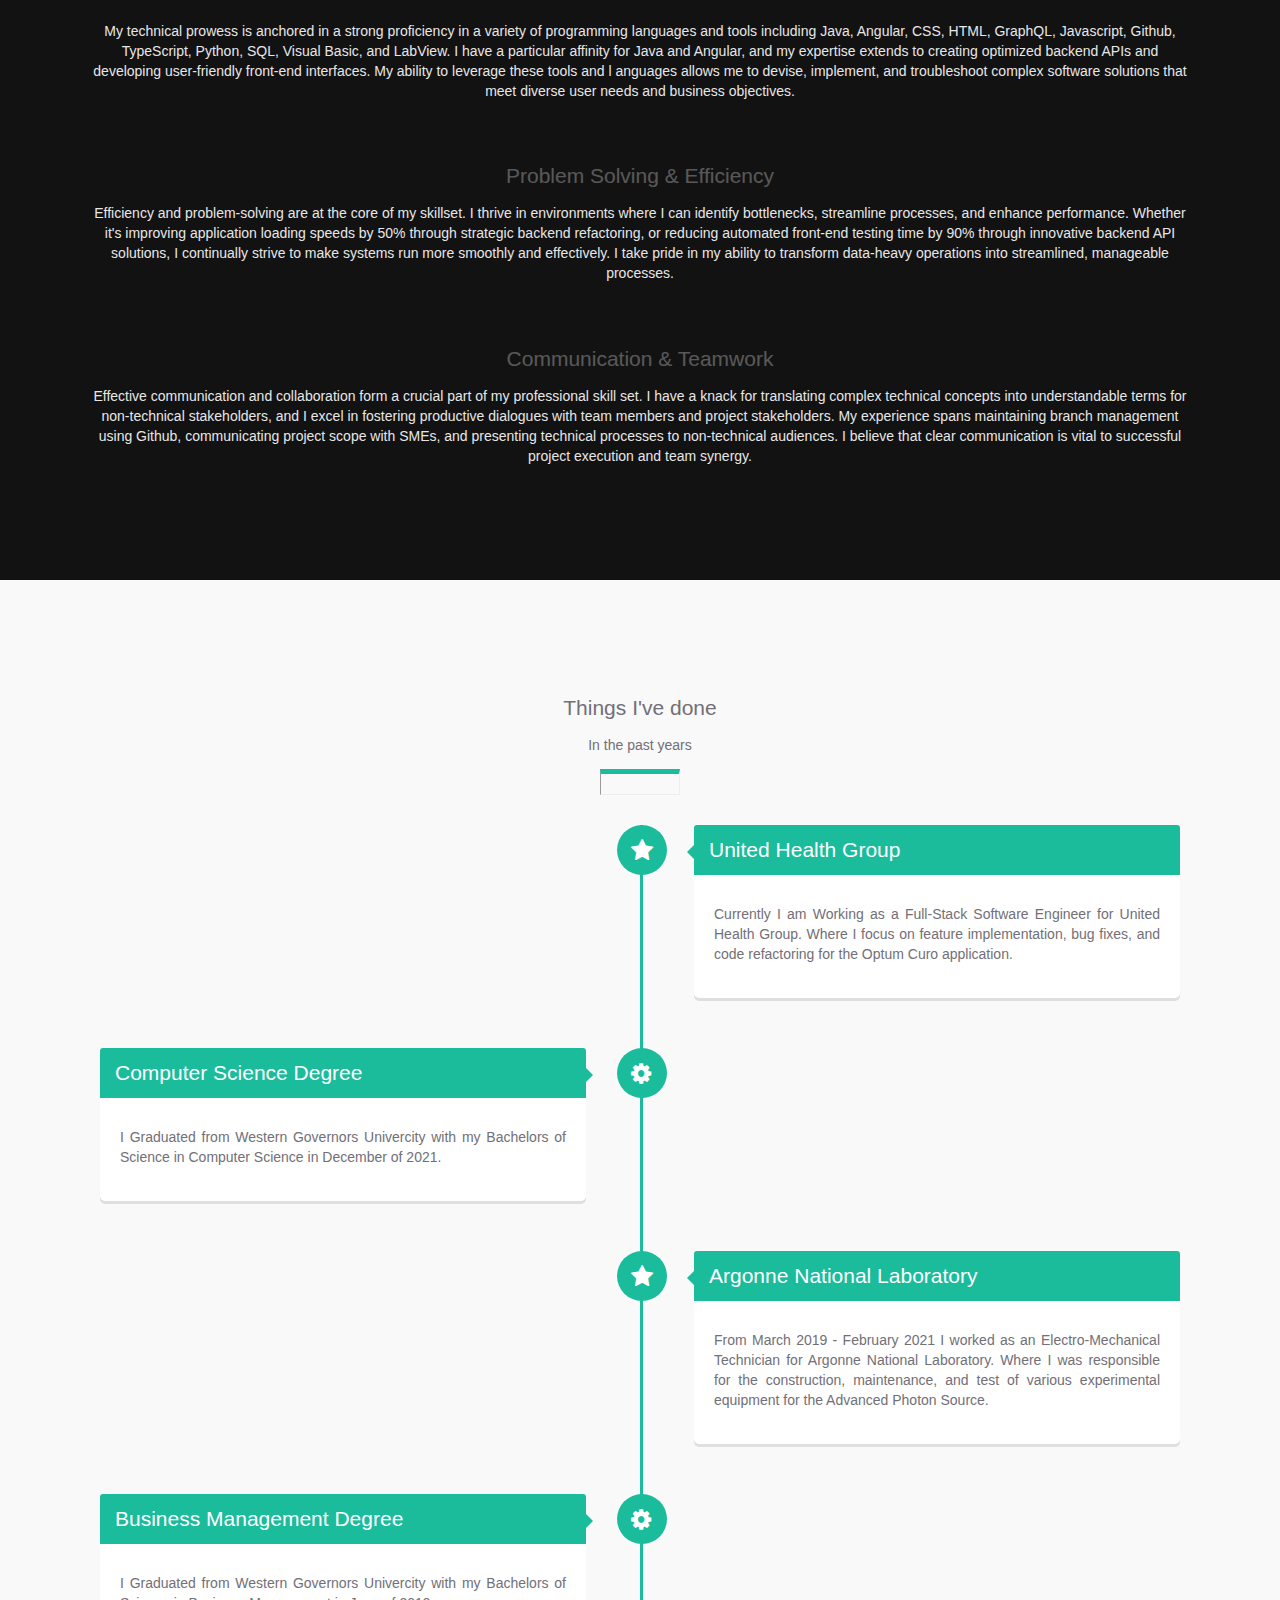
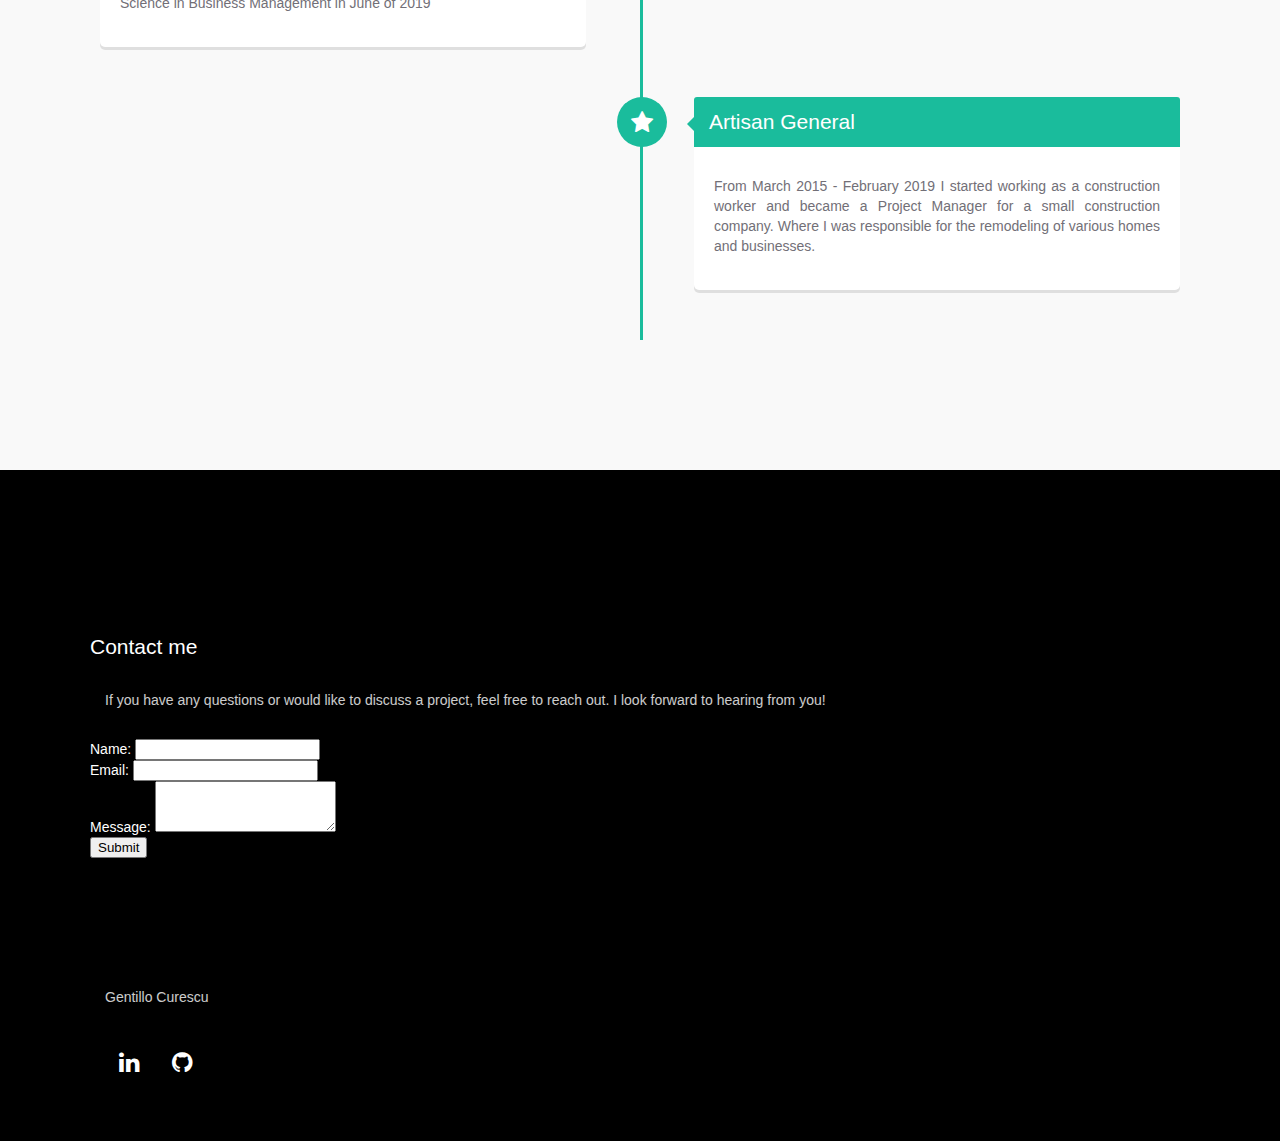
==== commit dbf491db: "Add a Contact Me" ====
--- a/index.html
+++ b/index.html
@@ -330,6 +330,32 @@
     <!-- FOOTER SECTION -->
 
     <footer class="footer">
+      <section id="contact">
+        <div class="container">
+            <div class="row">
+                <div class="col-lg-8 mx-auto">
+                    <h2>Contact me</h2>
+                    <p class="lead">If you have any questions or would like to discuss a project, feel free to reach out. I look forward to hearing from you!</p>
+                    <form action="mailto:gentillocurescu@yahoo.com" method="POST" enctype="text/plain">
+                        <div class="form-group">
+                            <label for="name">Name:</label>
+                            <input type="text" class="form-control" id="name" name="name" required>
+                        </div>
+                        <div class="form-group">
+                            <label for="email">Email:</label>
+                            <input type="email" class="form-control" id="email" name="email" required>
+                        </div>
+                        <div class="form-group">
+                            <label for="message">Message:</label>
+                            <textarea class="form-control" id="message" name="message" rows="3" required></textarea>
+                        </div>
+                        <button type="submit" class="btn btn-primary">Submit</button>
+                    </form>
+                </div>
+            </div>
+        </div>
+    </section>
+    
         <div class="container">
             <div class="row">
                 <div class="col-md-4">
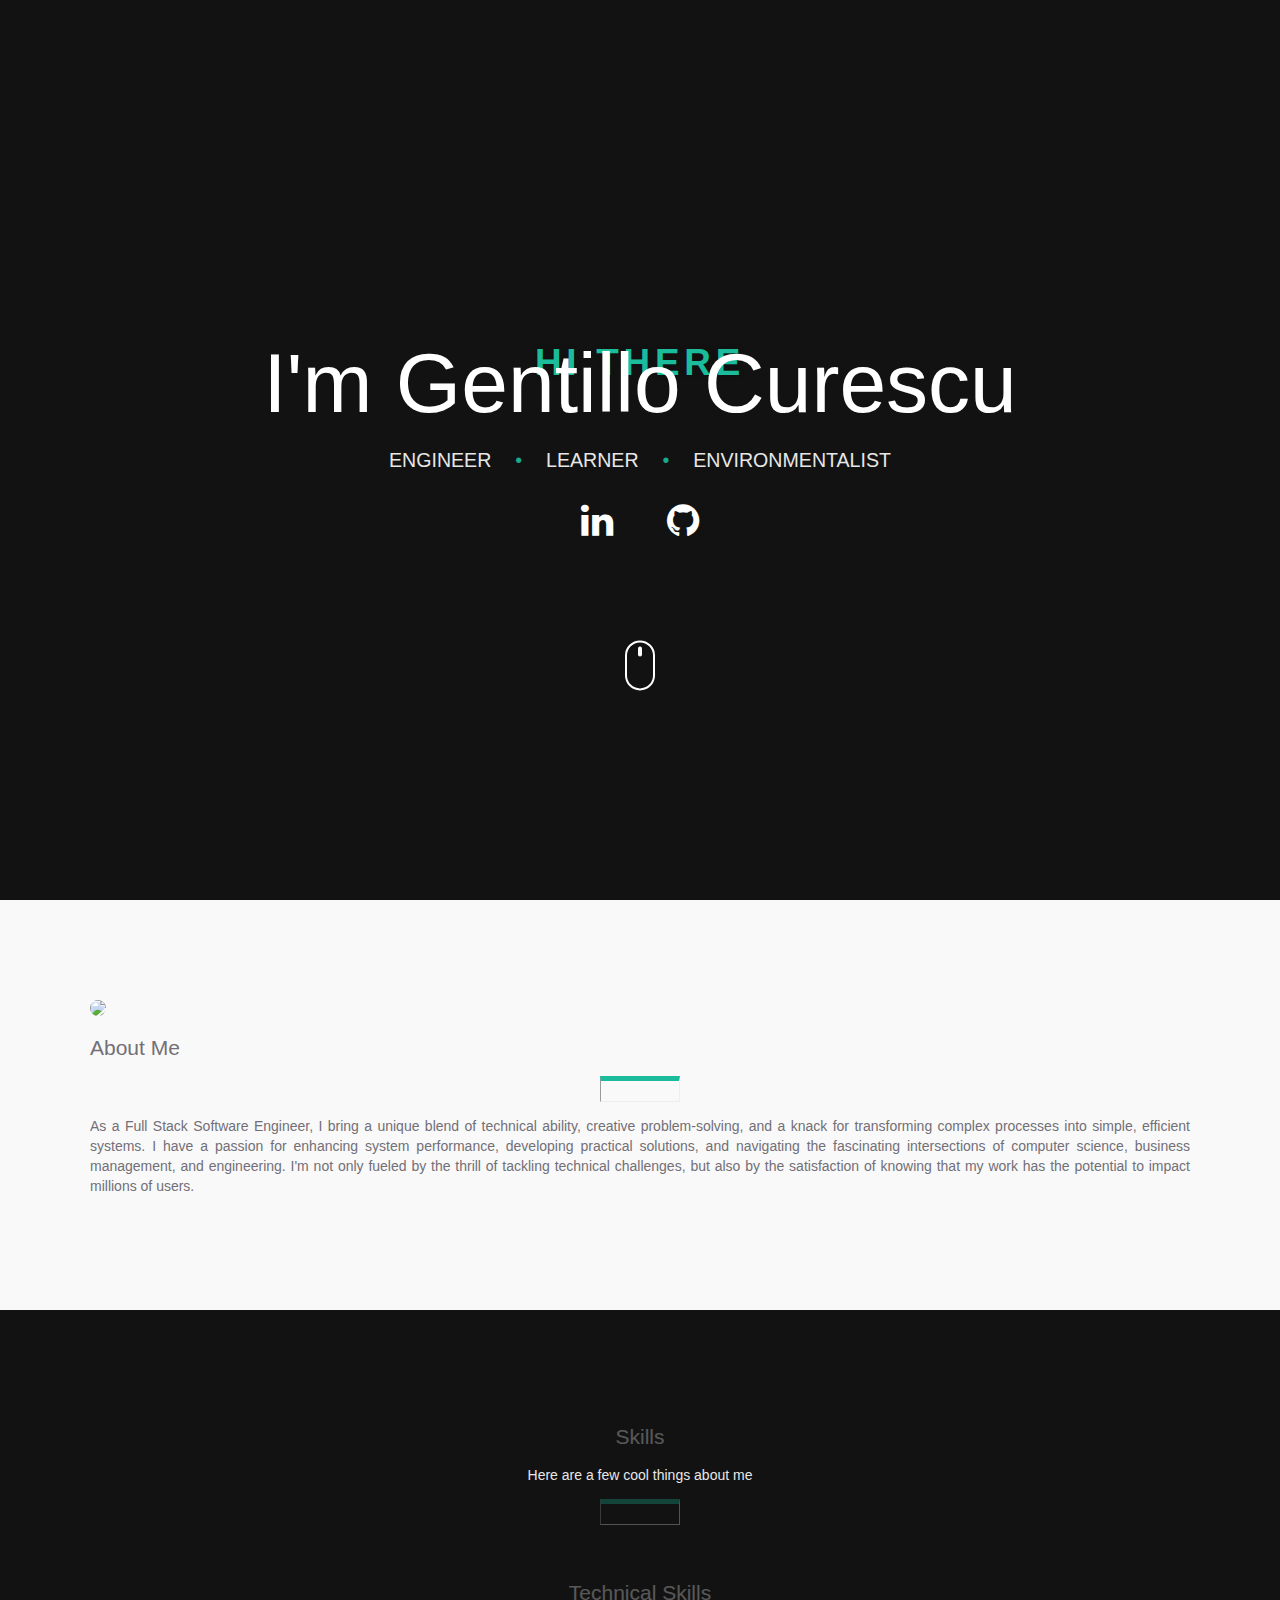
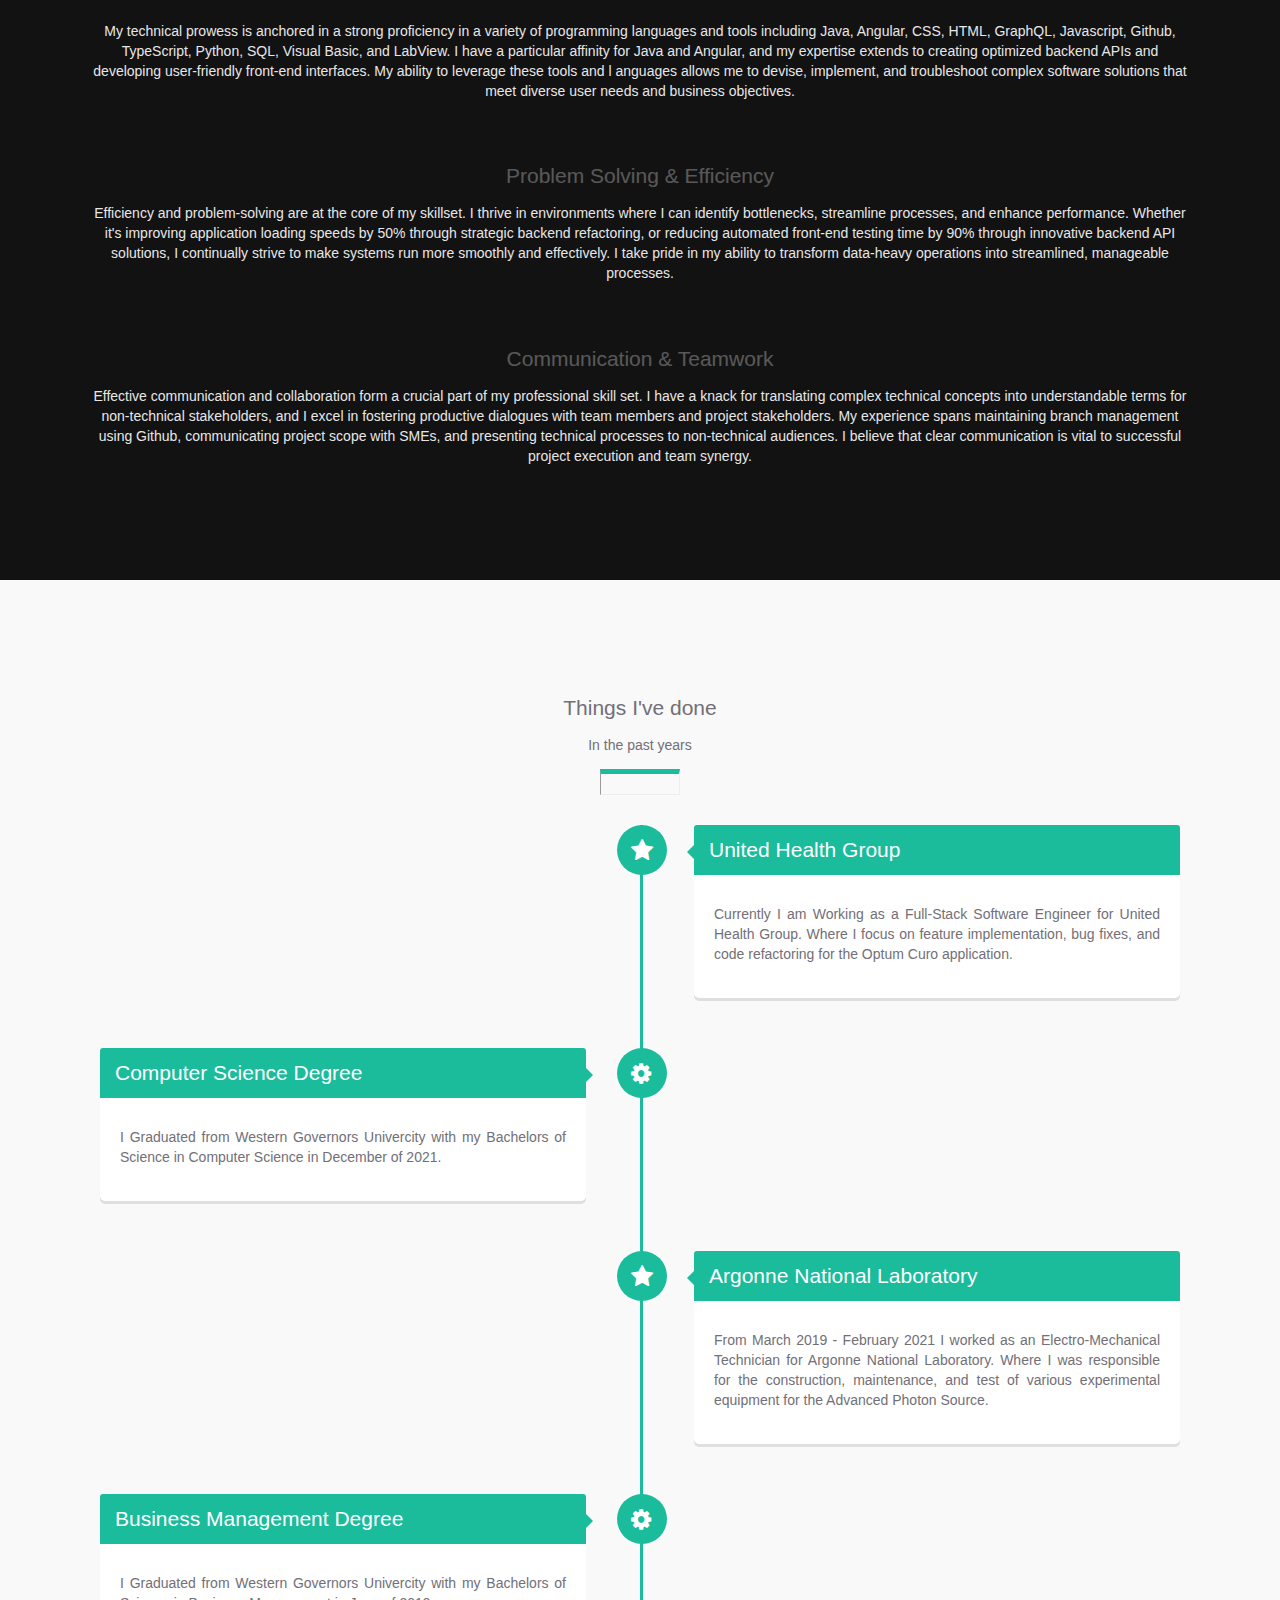
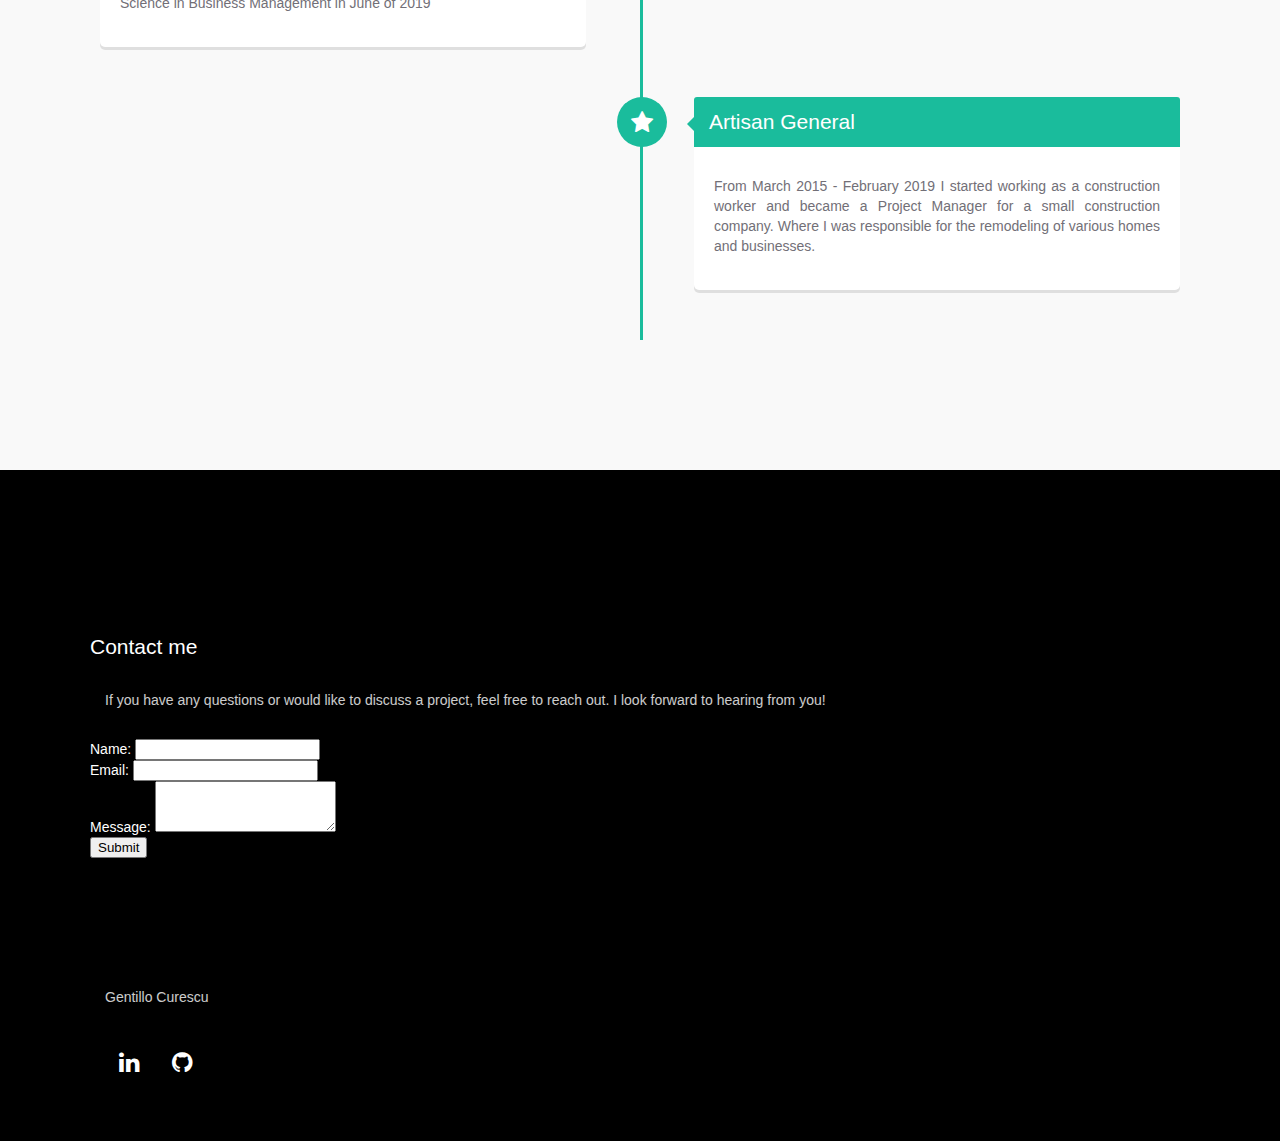
==== commit ea743496: "Add new image" ====
--- a/index.html
+++ b/index.html
@@ -43,8 +43,7 @@
                         <p class="intro-desc"><span>Engineer</span>
                         <span class="colour-splash">•</span>
                         <span>Learner</span> <span class=
-                        "colour-splash">•</span> <span>Coffee
-                        Drinker</span></p>
+                        "colour-splash">•</span> <span>Environmentalist</span></p>
                     </div>
                     <!-- /col-md-12 -->
                 </div>
@@ -94,7 +93,7 @@
             <div class="row">
                 <div class="col-md-6 col-md-offset-3 text-center">
                     <img class="profilepic" src=
-                    "images/Gentillo-modified.png">
+                    "https://github.com/gcurescu/gcurescu.github.io/blob/main/Images/Gentillo-modified.png?raw=true">
 
                     <h2>About Me</h2>
 
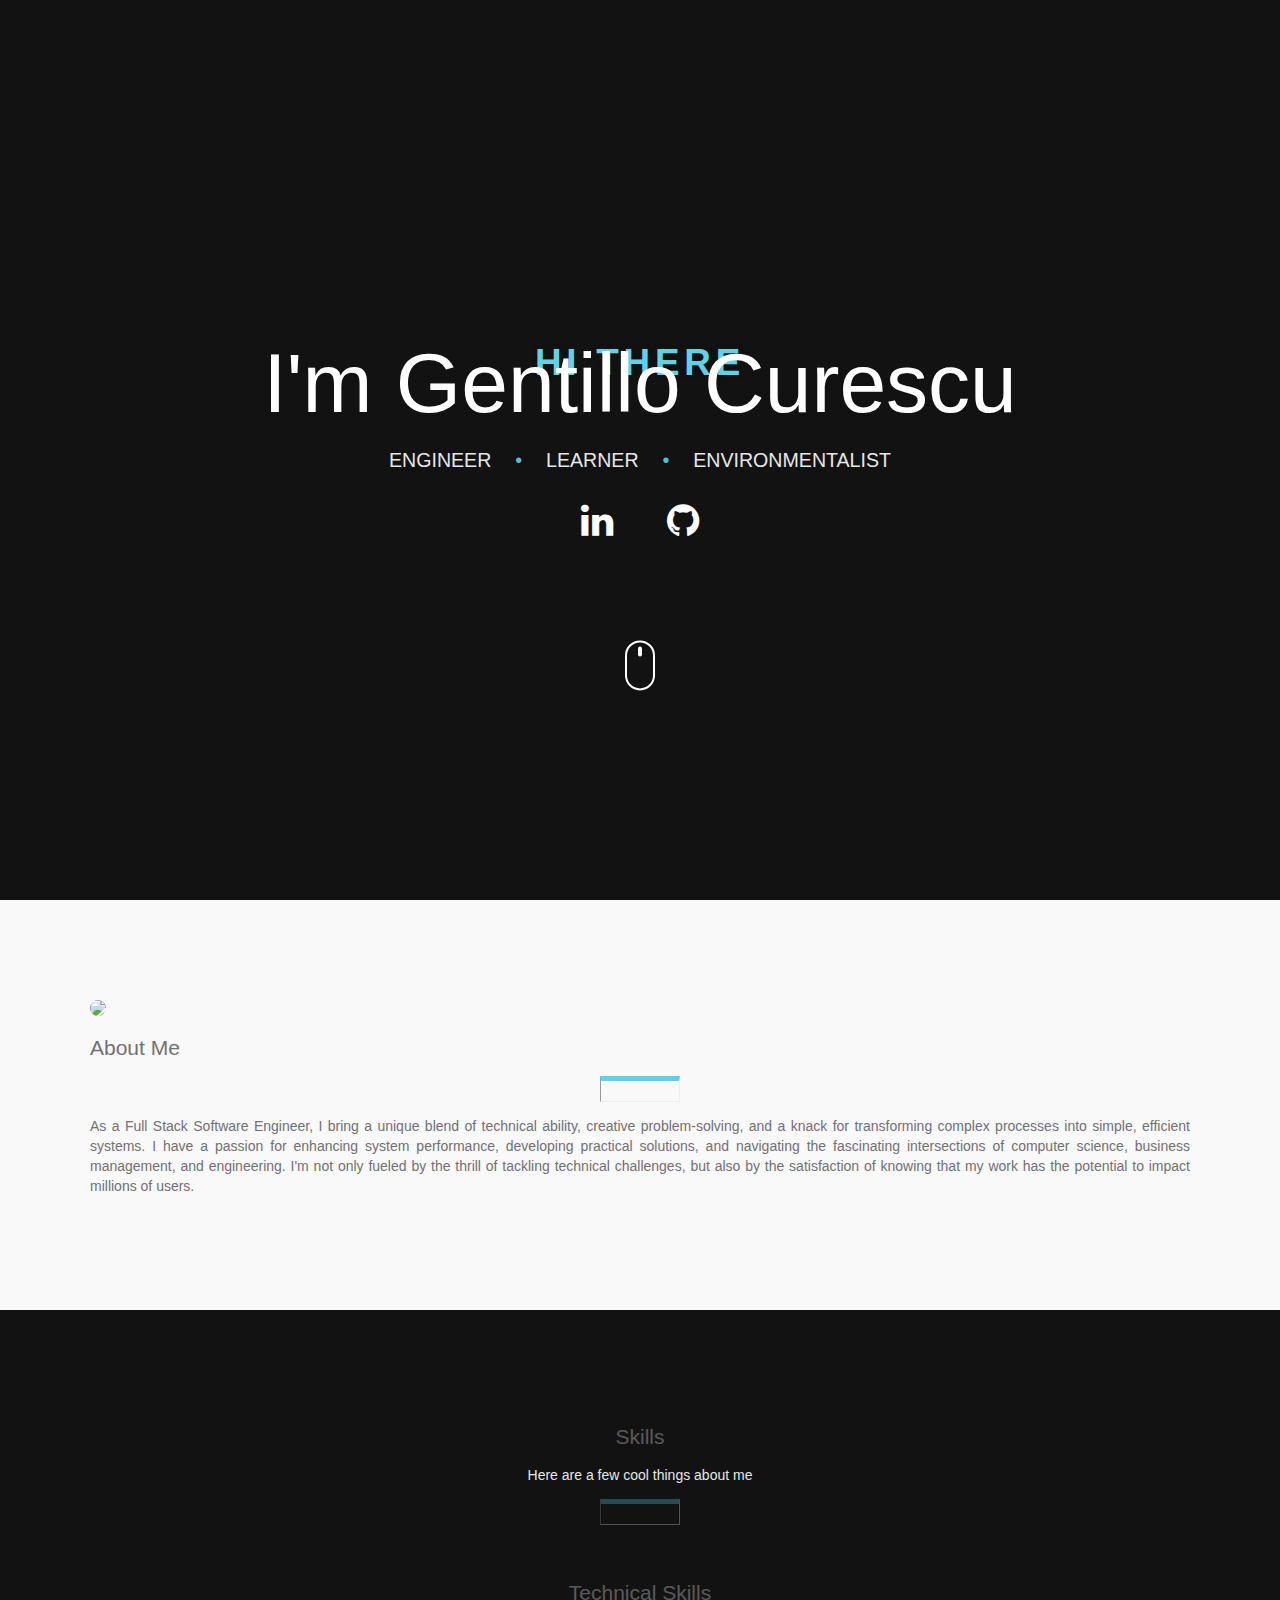
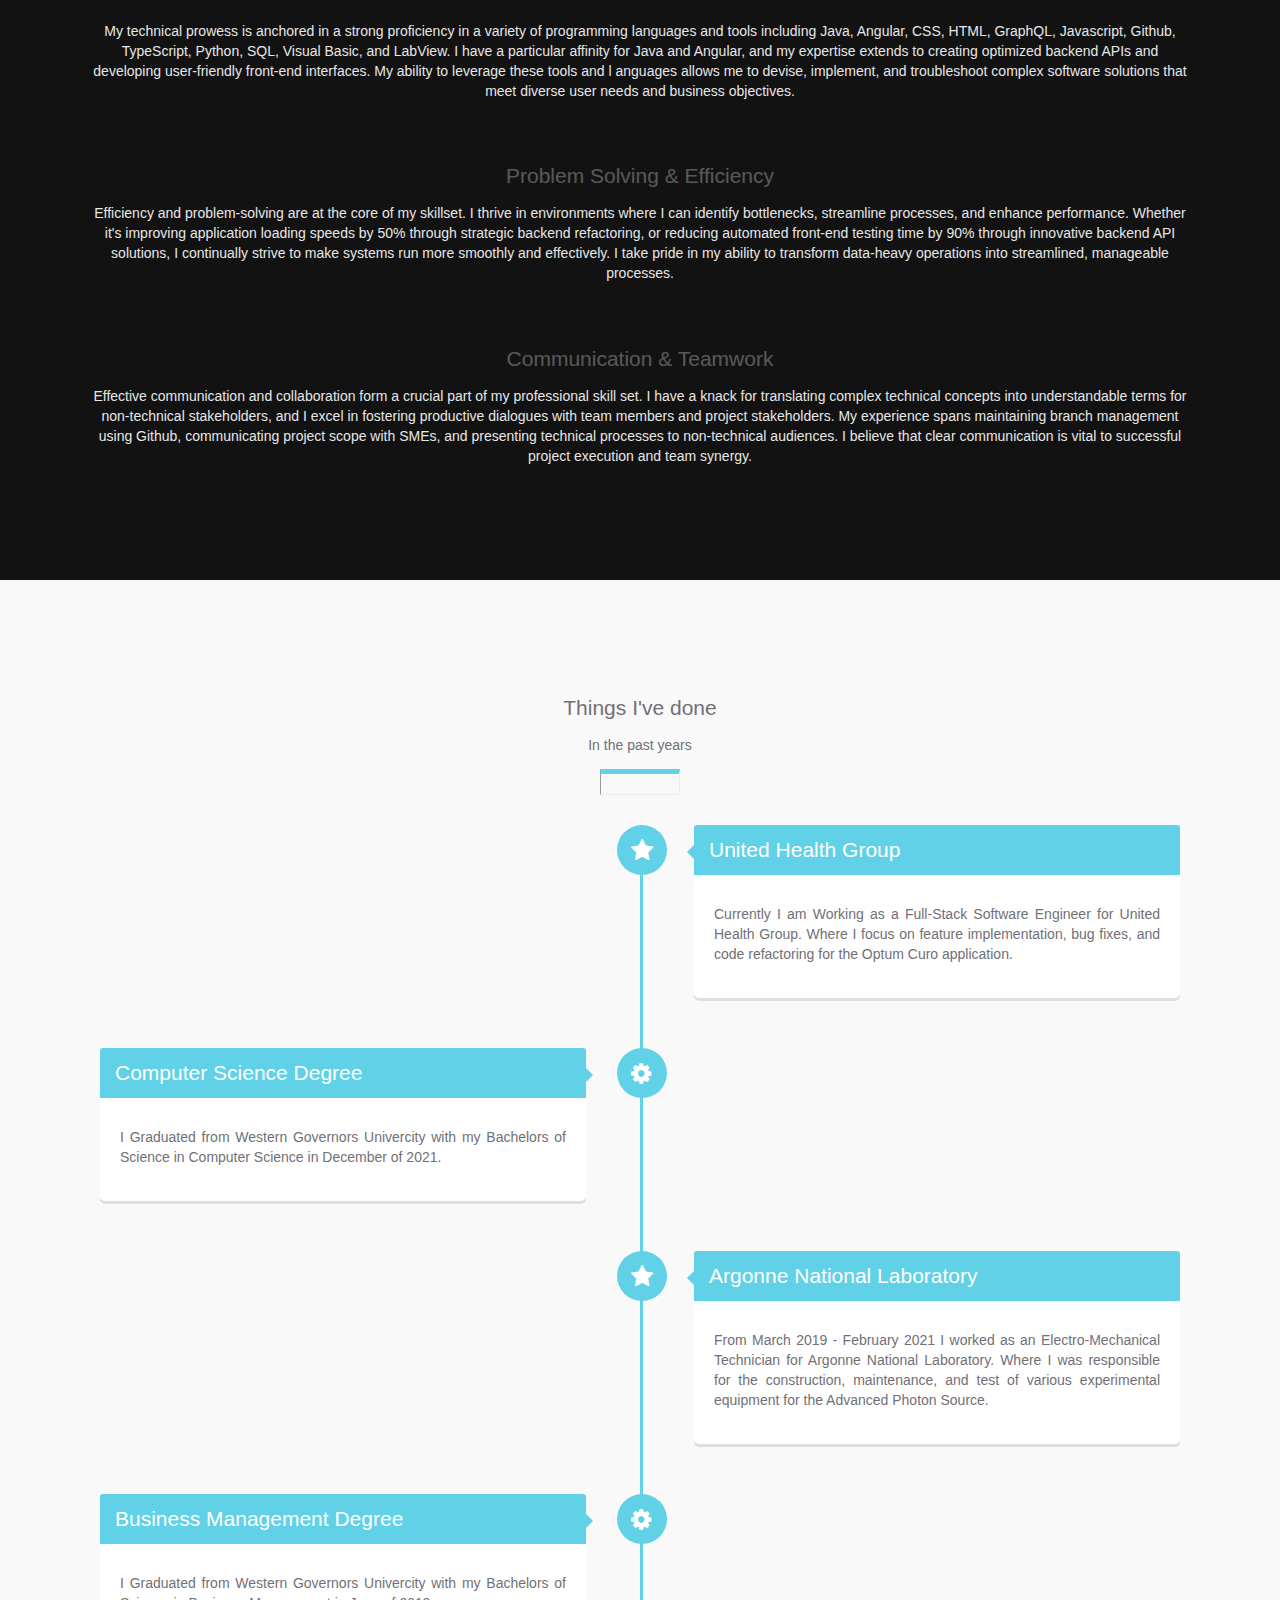
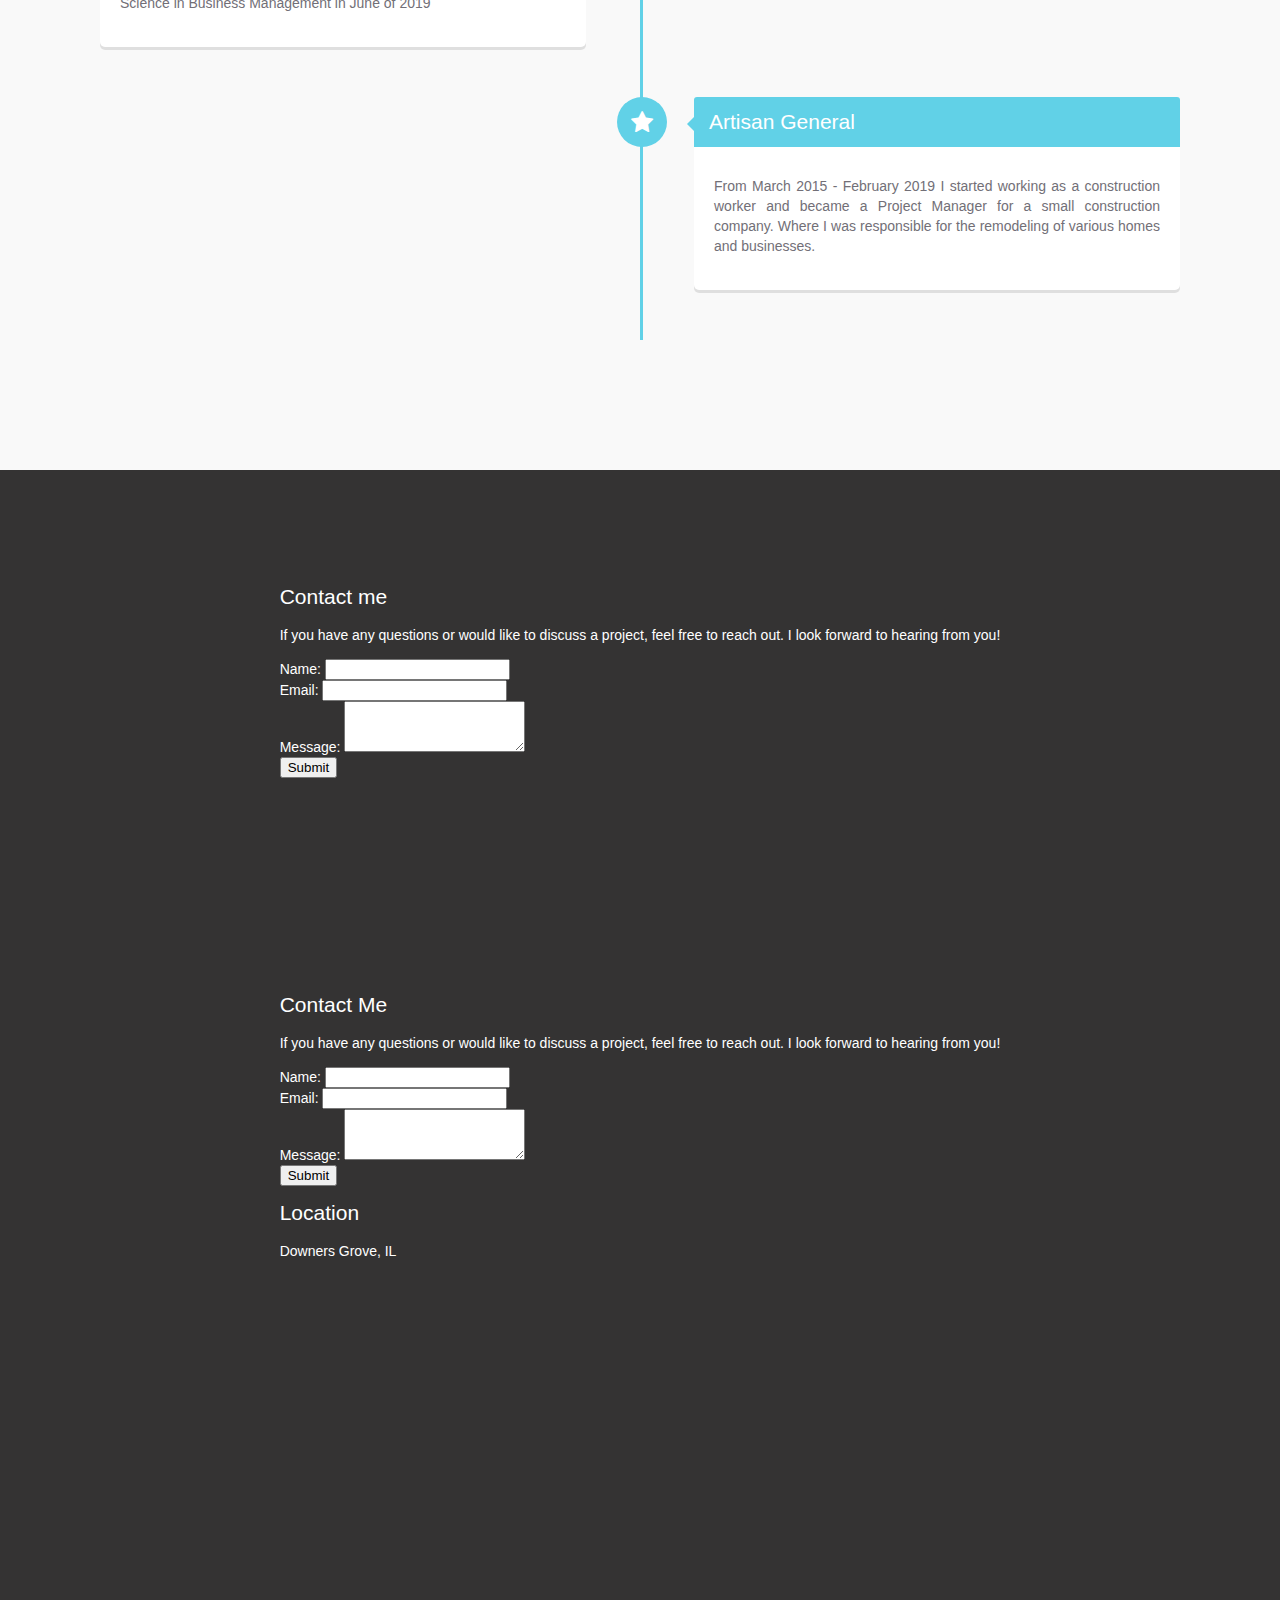
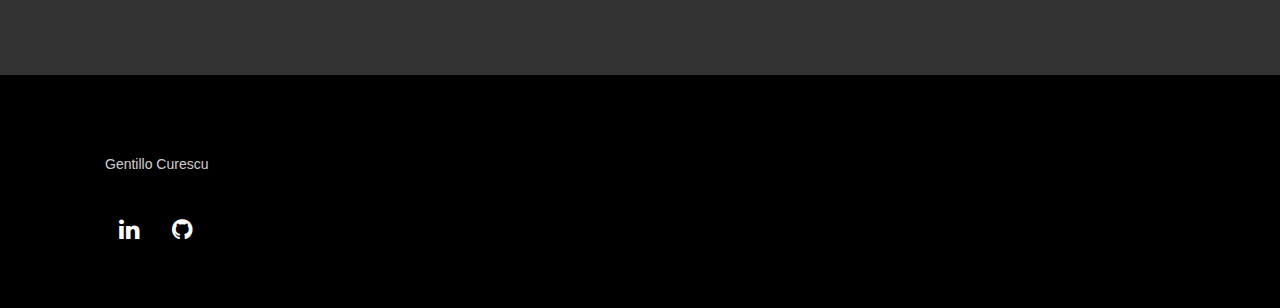
==== commit 8af1a1bb: "added map and edits scheme" ====
--- a/index.html
+++ b/index.html
@@ -326,35 +326,75 @@
             </div>
         </div> <!-- / container -->
     </section>
+
+    <!-- CONTACT ME SECTION -->
+    <section class="section-secondary" id="contact" style="display: flex; justify-content: center; align-items: center; background-color: #343333;">
+      <div class="container">
+          <div class="row justify-content-center">
+              <div class="col-lg-6" style="color: white;">
+                  <h2 class="text-center">Contact me</h2>
+                  <p class="lead text-center">If you have any questions or would like to discuss a project, feel free to reach out. I look forward to hearing from you!</p>
+                  <form action="mailto:your-email@example.com" method="POST" enctype="text/plain">
+                      <div class="form-group">
+                          <label for="name">Name:</label>
+                          <input type="text" class="form-control" id="name" name="name" required>
+                      </div>
+                      <div class="form-group">
+                          <label for="email">Email:</label>
+                          <input type="email" class="form-control" id="email" name="email" required>
+                      </div>
+                      <div class="form-group">
+                          <label for="message">Message:</label>
+                          <textarea class="form-control" id="message" name="message" rows="3" required></textarea>
+                      </div>
+                      <div class="d-flex justify-content-center">
+                          <button type="submit" class="btn btn-primary">Submit</button>
+                      </div>
+                  </form>
+              </div>
+          </div>
+      </div>
+    </section>
+
+    <section class="section-secondary" id="contact" style="display: flex; justify-content: center; align-items: center; background-color: #343333;">
+      <div class="container">
+          <div class="row justify-content-center">
+              <div class="col-lg-6" style="color: white;">
+                  <h2 class="text-center">Contact Me</h2>
+                  <p class="lead text-center">If you have any questions or would like to discuss a project, feel free to reach out. I look forward to hearing from you!</p>
+                  <form action="mailto:your-email@example.com" method="POST" enctype="text/plain">
+                      <div class="form-group">
+                          <label for="name">Name:</label>
+                          <input type="text" class="form-control" id="name" name="name" required>
+                      </div>
+                      <div class="form-group">
+                          <label for="email">Email:</label>
+                          <input type="email" class="form-control" id="email" name="email" required>
+                      </div>
+                      <div class="form-group">
+                          <label for="message">Message:</label>
+                          <textarea class="form-control" id="message" name="message" rows="3" required></textarea>
+                      </div>
+                      <div class="d-flex justify-content-center">
+                          <button type="submit" class="btn btn-primary">Submit</button>
+                      </div>
+                  </form>
+              </div>
+              <div class="col-lg-4" style="color: white;">
+                  <h2 class="text-center">Location</h2>
+                <p class="text-center">Downers Grove, IL</p>
+                <div id="map" style="height: 300px;" class="embed-responsive embed-responsive-16by9">
+                    <iframe src="https://www.google.com/maps/embed?pb=!1m18!1m12!1m3!1d2968.176706150721!2d-88.01697318453014!3d41.806783279227654!2m3!1f0!2f0!3f0!3m2!1i1024!2i768!4f13.1!3m3!1m2!1s0x880e5d8033d700ad%3A0x9a56a47fd50b3e67!2sDowners%20Grove%2C%20IL%2C%20USA!5e0!3m2!1sen!2s!4v1624043347514!5m2!1sen!2s" frameborder="0" style="border:0; width: 100%; height: 100%;" allowfullscreen="" aria-hidden="false" tabindex="0"></iframe>
+                </div>
+              </div>
+          </div>
+      </div>
+  </section>
+  
+  
     <!-- FOOTER SECTION -->
 
     <footer class="footer">
-      <section id="contact">
-        <div class="container">
-            <div class="row">
-                <div class="col-lg-8 mx-auto">
-                    <h2>Contact me</h2>
-                    <p class="lead">If you have any questions or would like to discuss a project, feel free to reach out. I look forward to hearing from you!</p>
-                    <form action="mailto:gentillocurescu@yahoo.com" method="POST" enctype="text/plain">
-                        <div class="form-group">
-                            <label for="name">Name:</label>
-                            <input type="text" class="form-control" id="name" name="name" required>
-                        </div>
-                        <div class="form-group">
-                            <label for="email">Email:</label>
-                            <input type="email" class="form-control" id="email" name="email" required>
-                        </div>
-                        <div class="form-group">
-                            <label for="message">Message:</label>
-                            <textarea class="form-control" id="message" name="message" rows="3" required></textarea>
-                        </div>
-                        <button type="submit" class="btn btn-primary">Submit</button>
-                    </form>
-                </div>
-            </div>
-        </div>
-    </section>
-    
         <div class="container">
             <div class="row">
                 <div class="col-md-4">
--- a/css/style.css
+++ b/css/style.css
@@ -38,34 +38,39 @@
 
  a {
     cursor: pointer;
-    color: #1abc9c;
+    color: #61d1e7;
     text-decoration: none;
  }
 
  a:hover {
     text-decoration:none;
-    color: #1abc9c;
+    color: #61d1e7;
     opacity: 0.9;
  }
 
  hr {
-    border-top: 5px solid #1abc9c;
+    border-top: 5px solid #61d1e7;
     width: 80px;
     padding-bottom: 20px;
  }
 
 
  .colour-splash {
-    color: #1abc9c;
+    color: #61d1e7;
  }
 
  .section-primary span {
-    color: #1abc9c;
+    color: #ffffff;
     font-weight: bolder;
     opacity: 1;
  }
 
-
+ .section-secondary span {
+    color: #fff;
+    background-color: #474747;
+    font-weight: bolder;
+    opacity: 1;
+ }
 
 
 
@@ -76,7 +81,7 @@
  * =================================================================== */
 
  .section-image {
- 	background: #151515 url(https://images.unsplash.com/photo-1464822759023-fed622ff2c3b?dpr=2&auto=compress,format&crop=entropy&fit=crop&w=1199&h=799&q=80) no-repeat center center;
+ 	background: #151515 url(https://github.com/gcurescu/gcurescu.github.io/blob/main/images/pexels-james-wheeler-417074.jpg?raw=true) no-repeat center center;
     -webkit-background-size: cover;
     -moz-background-size: cover;
     background-size: cover;
@@ -117,7 +122,7 @@
 }
 
 .intro h5 {
-    color: #1abc9c;
+    color: #61d1e7;
     font-size: 2.3rem;
     margin-bottom: 0;
     text-transform: uppercase;
@@ -204,11 +209,11 @@
 }
 
 .section-primary {
-    border: #1abc9c;
+    border: #61d1e7;
 }
 
 .section-colour {
-    background-color: #1abc9c;
+    background-color: #61d1e7;
     color: #fff;
 }
 
--- a/css/timeline.css
+++ b/css/timeline.css
@@ -58,7 +58,7 @@
 }
 
 header {
-  background: #1abc9c;
+  background: #61d1e7;
   padding: 10px;
   -webkit-box-shadow: 0 3px 3px rgba(0, 0, 0, 0.05);
   -moz-box-shadow: 0 3px 3px rgba(0, 0, 0, 0.05);
@@ -66,7 +66,7 @@
   box-shadow: 0 3px 3px rgba(0, 0, 0, 0.05);
 }
 header .logo {
-  color: #1abc9c;
+  color: #61d1e7;
   float: left;
   font-family: "Dosis", arial, tahoma, verdana;
   font-size: 22px;
@@ -106,7 +106,7 @@
   content: "";
   width: 3px;
   height: 100%;
-  background: #1abc9c;
+  background: #61d1e7;
   left: 50%;
   top: 0;
   position: absolute;
@@ -122,7 +122,7 @@
   position: relative;
 }
 #timeline .timeline-item .timeline-icon {
-  background: #1abc9c;
+  background: #61d1e7;
   width: 50px;
   height: 50px;
   position: absolute;
@@ -159,7 +159,7 @@
 }
 #timeline .timeline-item .timeline-content h2 {
   padding: 15px;
-  background: #1abc9c;
+  background: #61d1e7;
   color: #fff;
   margin: -20px -20px 0 -20px;
   font-weight: 300;
@@ -182,7 +182,7 @@
   height: 0;
   border-top: 7px solid transparent;
   border-bottom: 7px solid transparent;
-  border-left: 7px solid #1abc9c;
+  border-left: 7px solid #61d1e7;
 }
 #timeline .timeline-item .timeline-content.right {
   float: right;
@@ -192,7 +192,7 @@
   right: 45%;
   left: inherit;
   border-left: 0;
-  border-right: 7px solid #1abc9c;
+  border-right: 7px solid #61d1e7;
 }
 
 
@@ -213,7 +213,7 @@
     left: 10%;
     margin-left: -6px;
     border-left: 0;
-    border-right: 7px solid #1abc9c;
+    border-right: 7px solid #61d1e7;
   }
   #timeline .timeline-item .timeline-icon {
     left: 0;
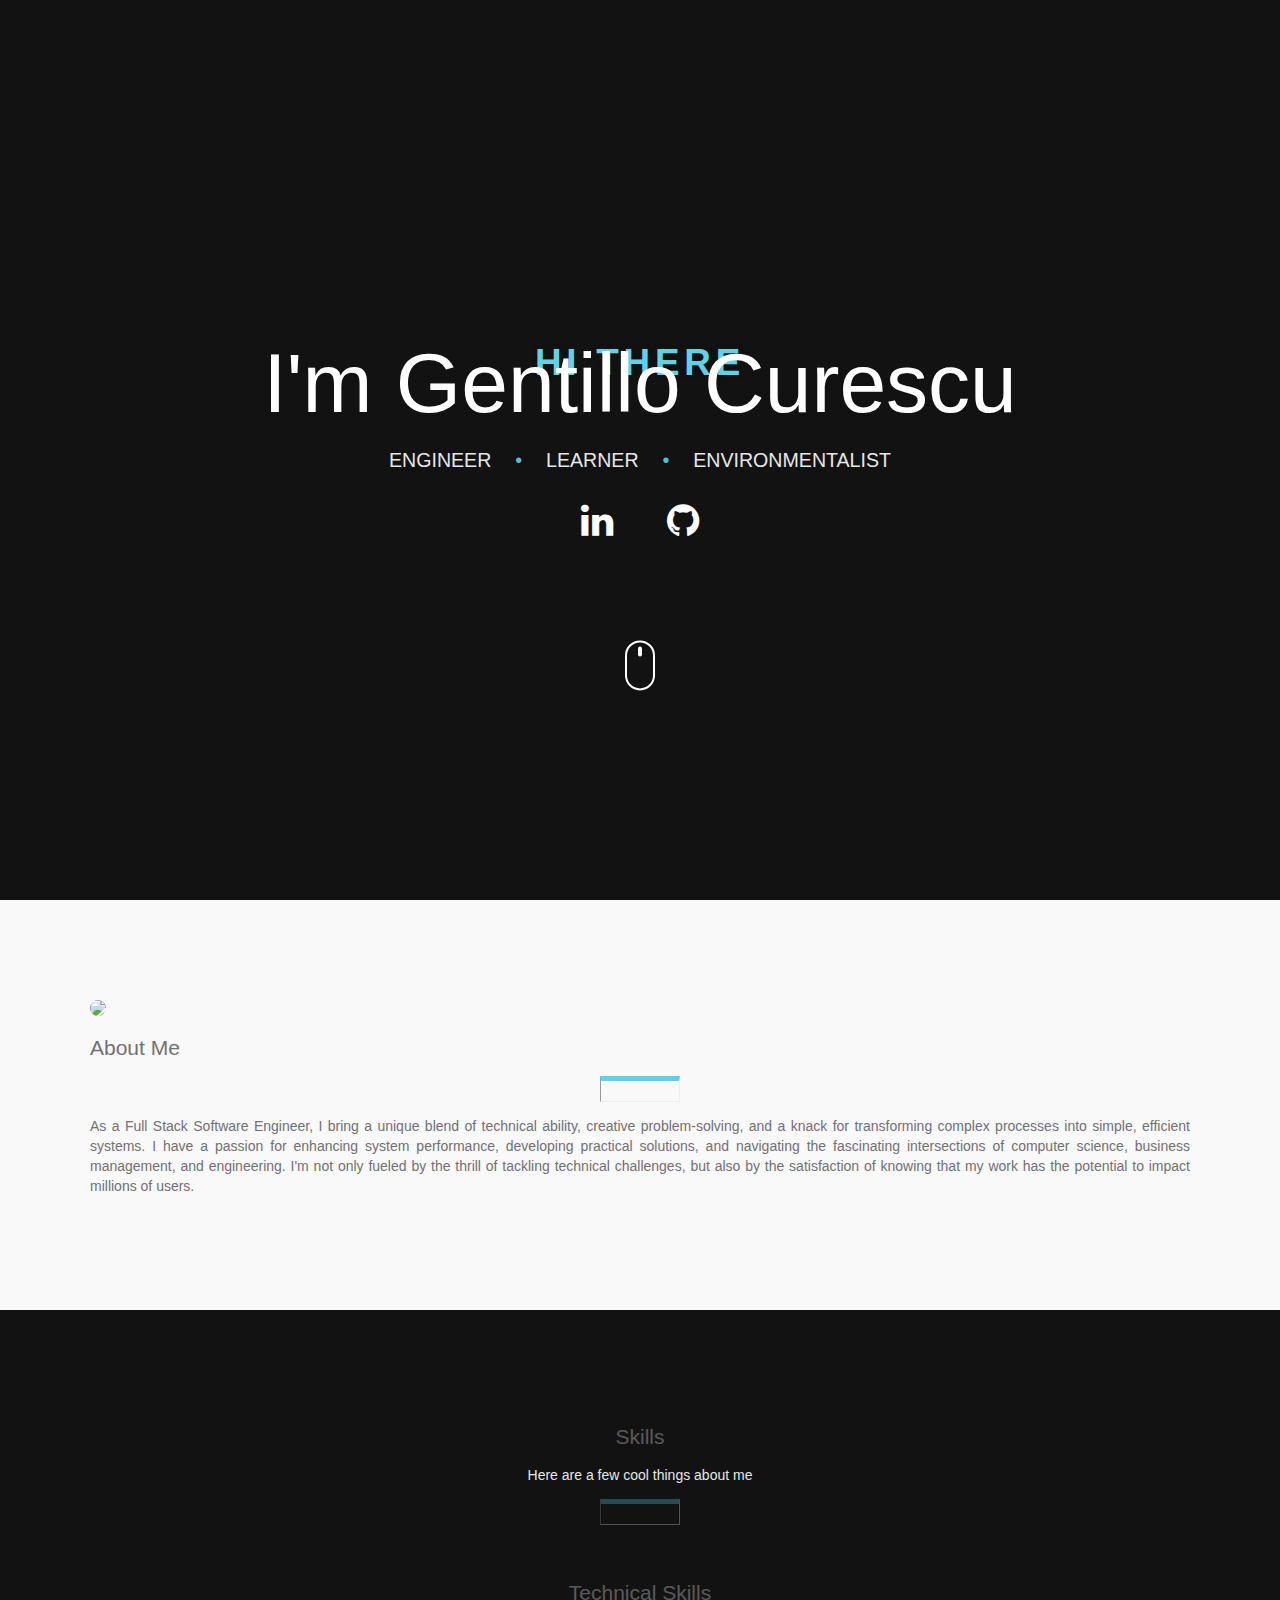
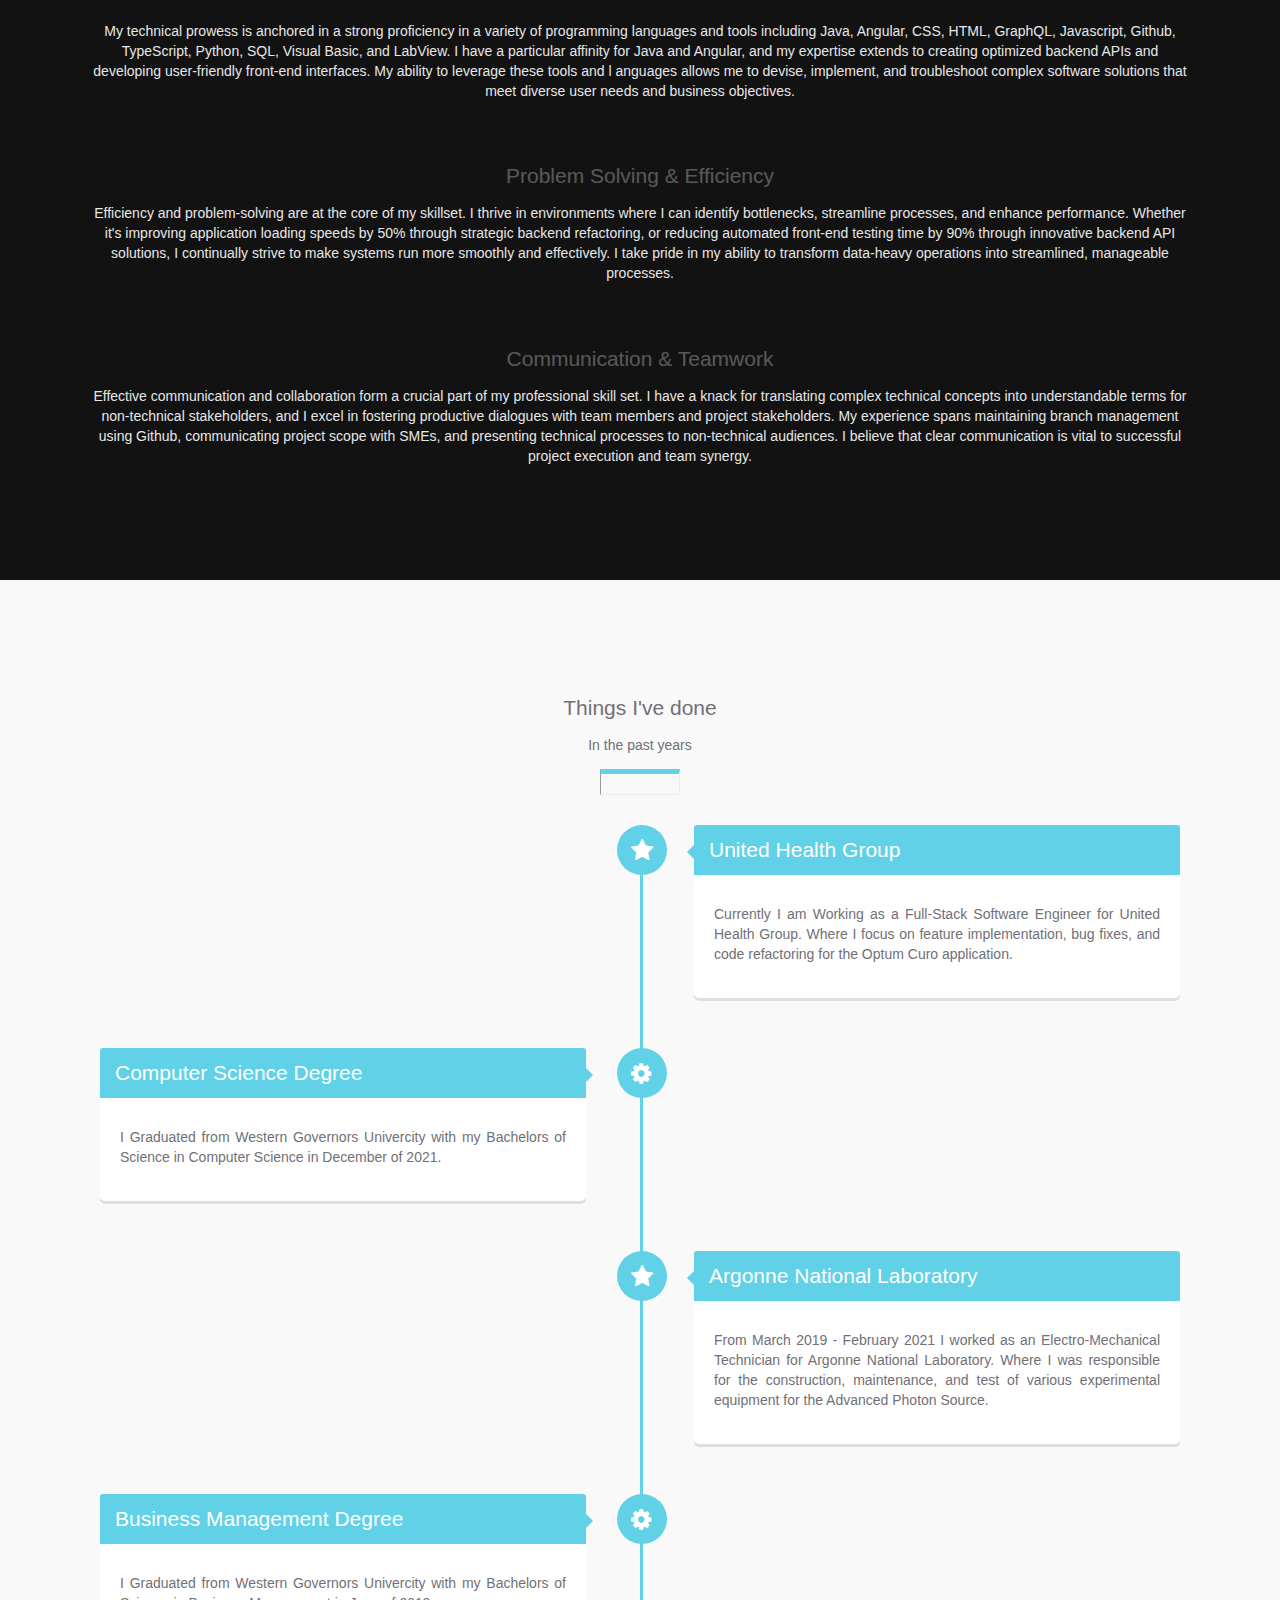
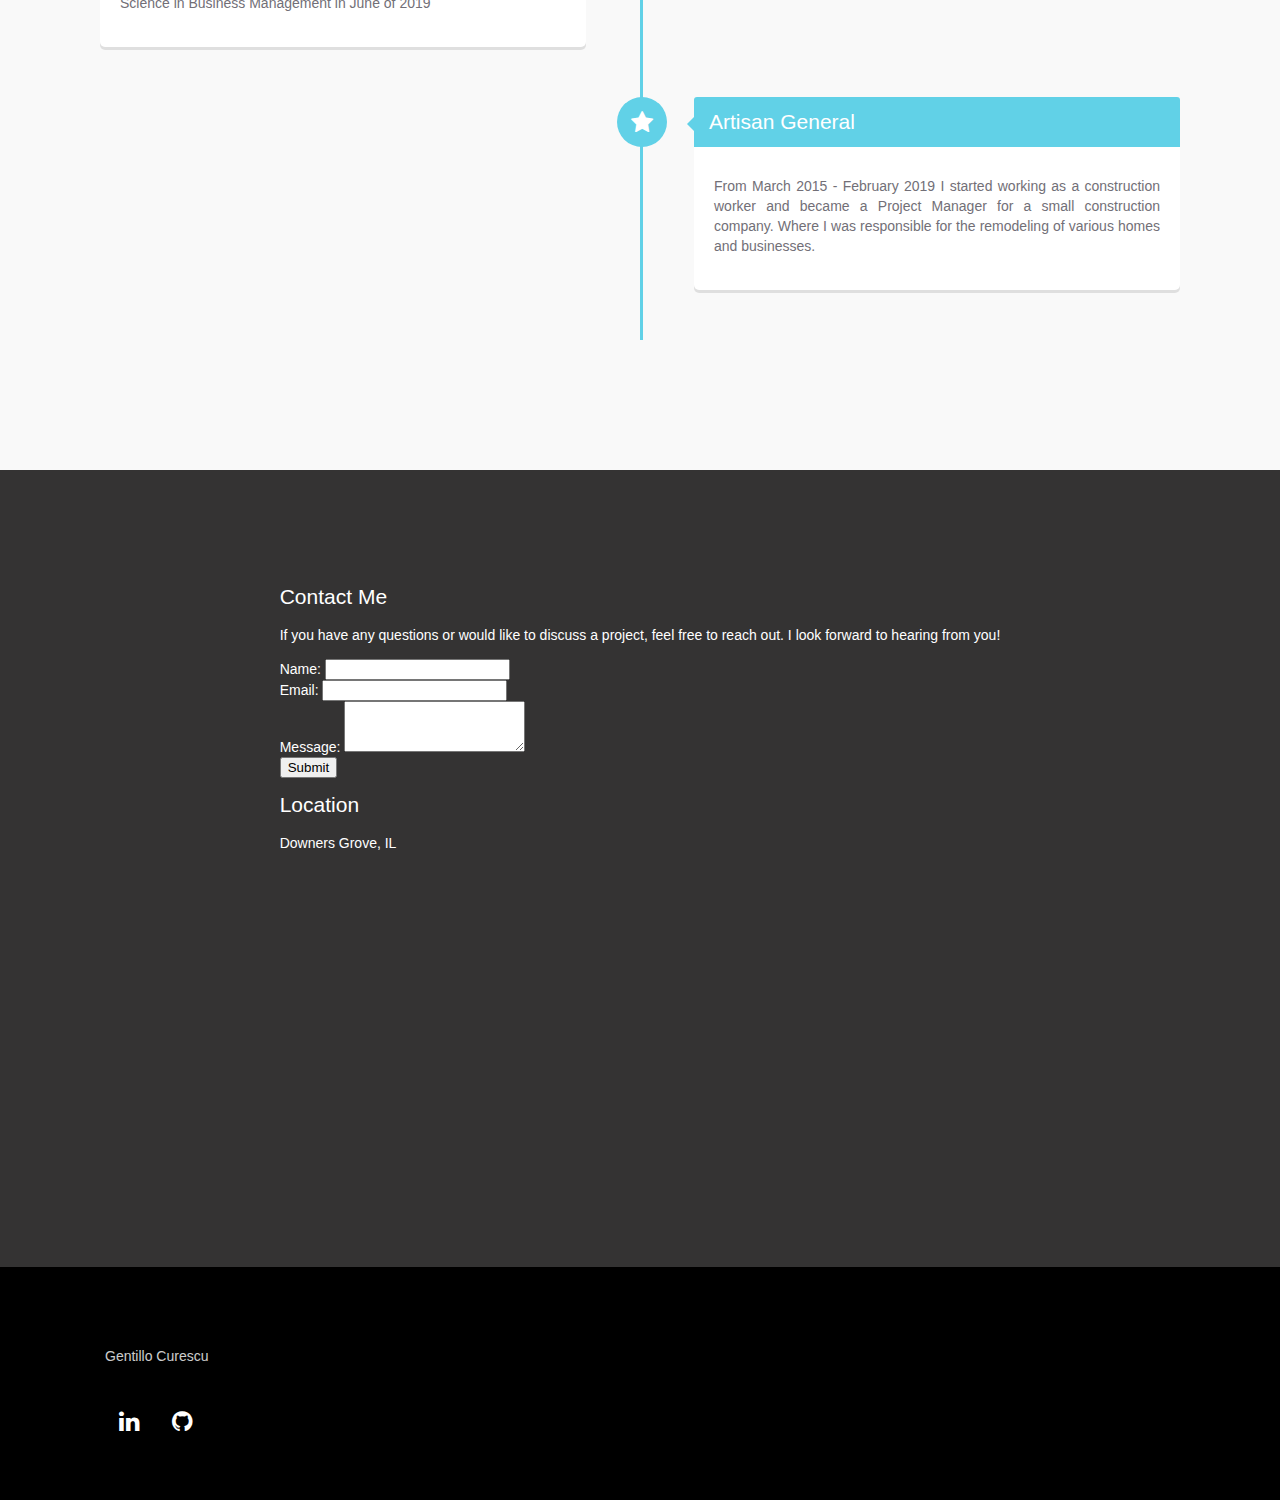
==== commit 9457b8bf: "Remove duplicated Contact section" ====
--- a/index.html
+++ b/index.html
@@ -328,34 +328,7 @@
     </section>
 
     <!-- CONTACT ME SECTION -->
-    <section class="section-secondary" id="contact" style="display: flex; justify-content: center; align-items: center; background-color: #343333;">
-      <div class="container">
-          <div class="row justify-content-center">
-              <div class="col-lg-6" style="color: white;">
-                  <h2 class="text-center">Contact me</h2>
-                  <p class="lead text-center">If you have any questions or would like to discuss a project, feel free to reach out. I look forward to hearing from you!</p>
-                  <form action="mailto:your-email@example.com" method="POST" enctype="text/plain">
-                      <div class="form-group">
-                          <label for="name">Name:</label>
-                          <input type="text" class="form-control" id="name" name="name" required>
-                      </div>
-                      <div class="form-group">
-                          <label for="email">Email:</label>
-                          <input type="email" class="form-control" id="email" name="email" required>
-                      </div>
-                      <div class="form-group">
-                          <label for="message">Message:</label>
-                          <textarea class="form-control" id="message" name="message" rows="3" required></textarea>
-                      </div>
-                      <div class="d-flex justify-content-center">
-                          <button type="submit" class="btn btn-primary">Submit</button>
-                      </div>
-                  </form>
-              </div>
-          </div>
-      </div>
-    </section>
-
+    
     <section class="section-secondary" id="contact" style="display: flex; justify-content: center; align-items: center; background-color: #343333;">
       <div class="container">
           <div class="row justify-content-center">
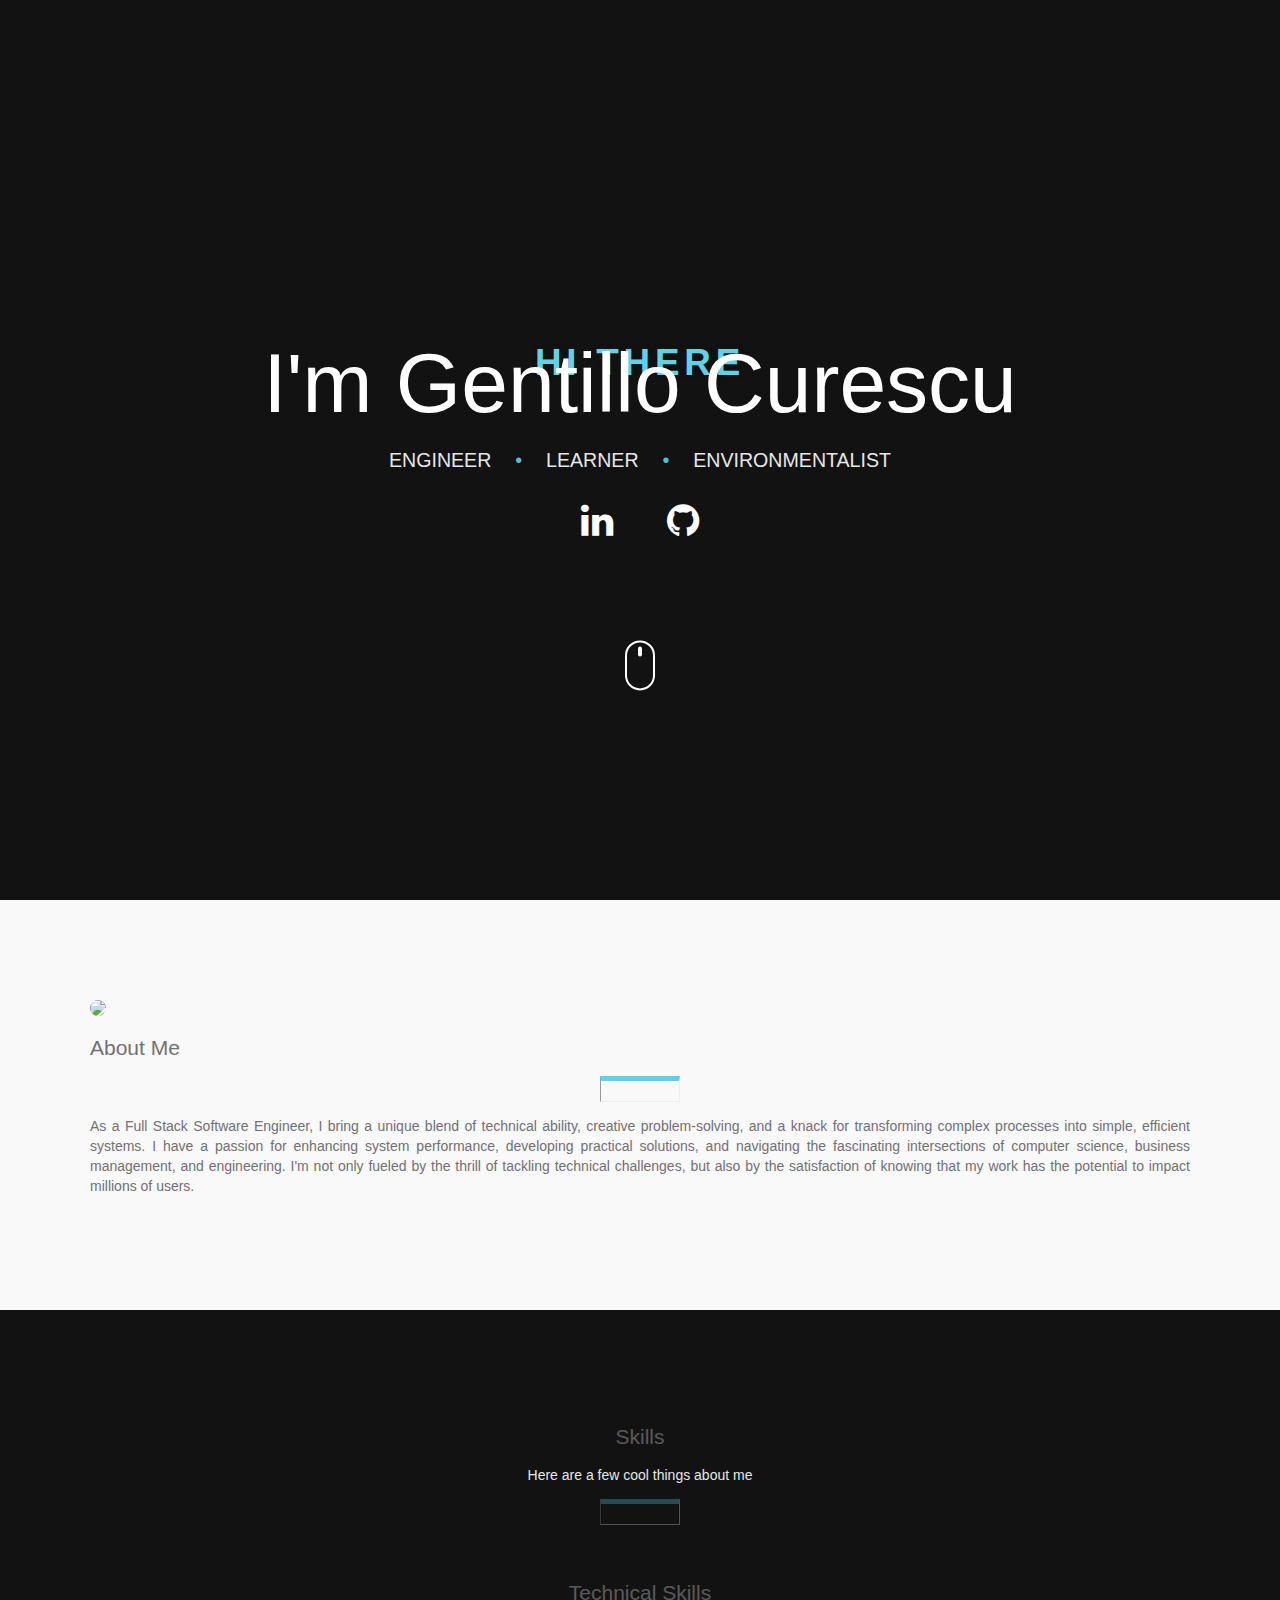
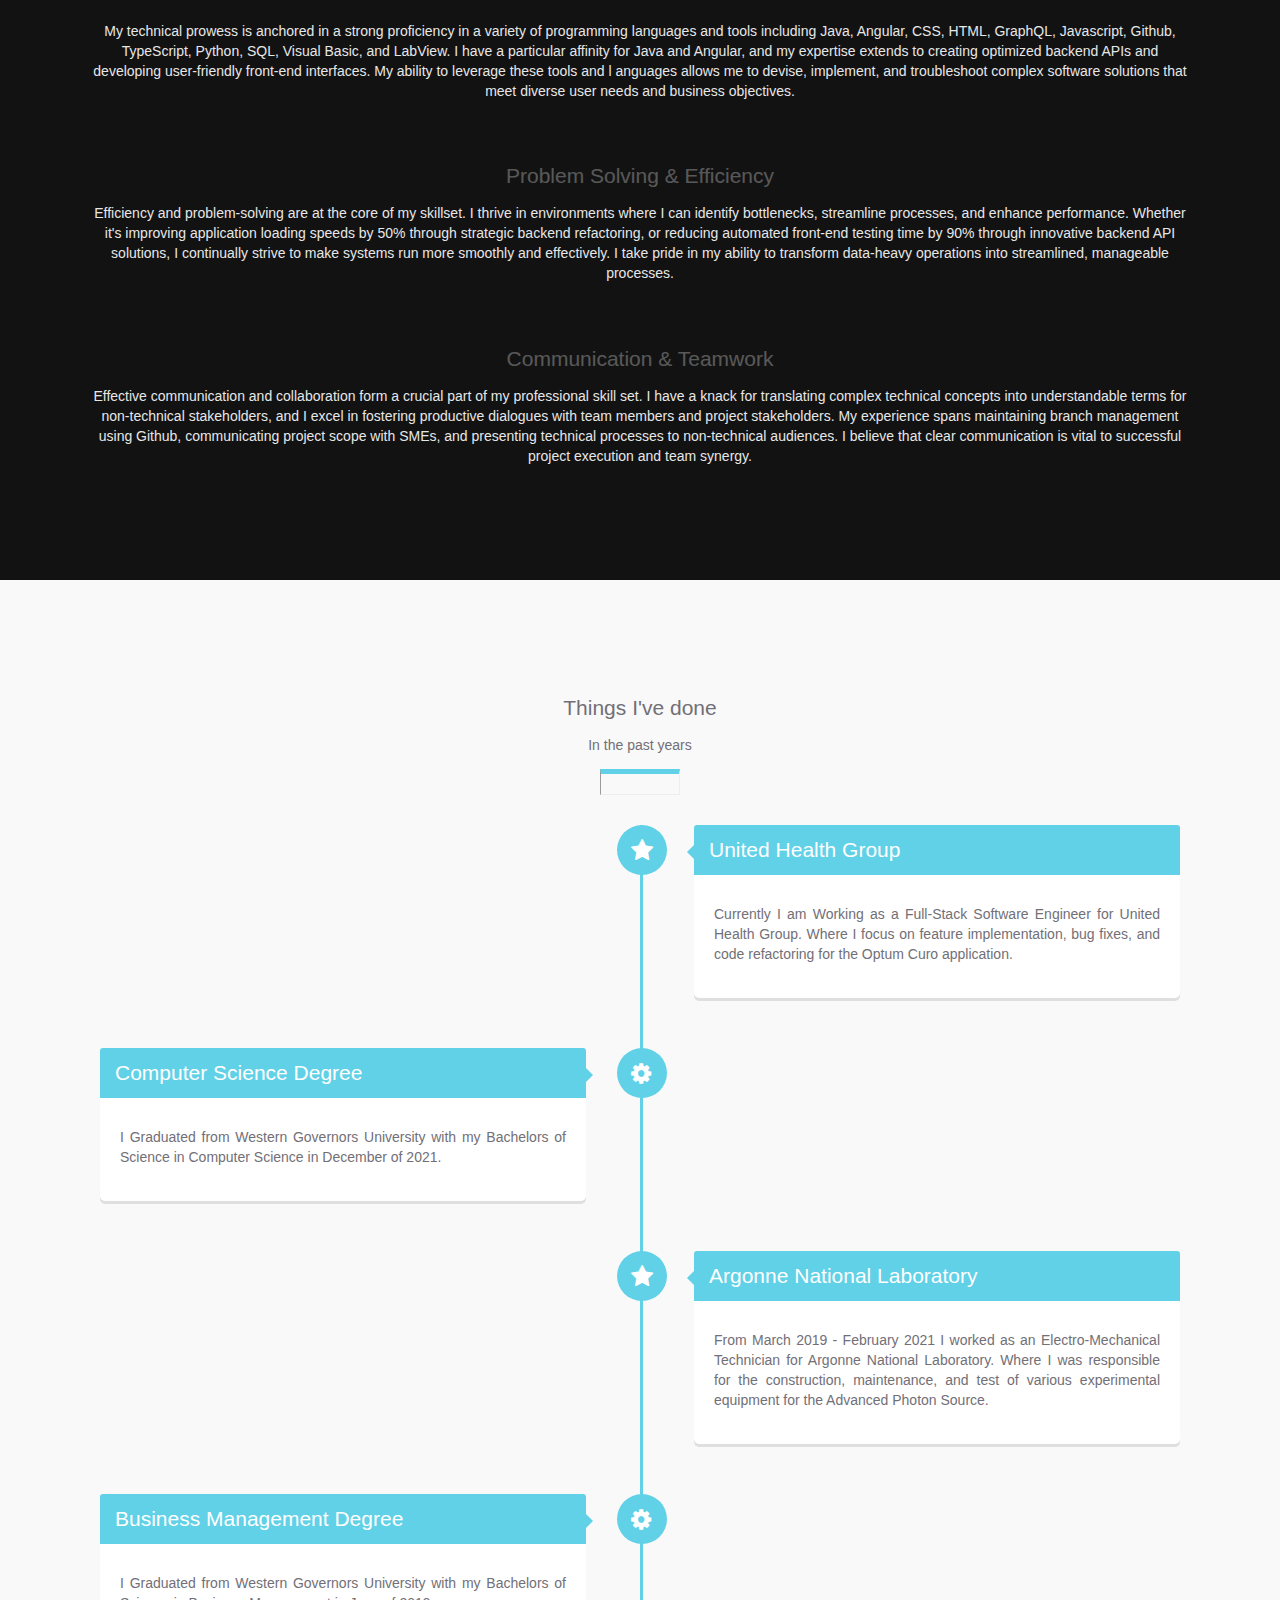
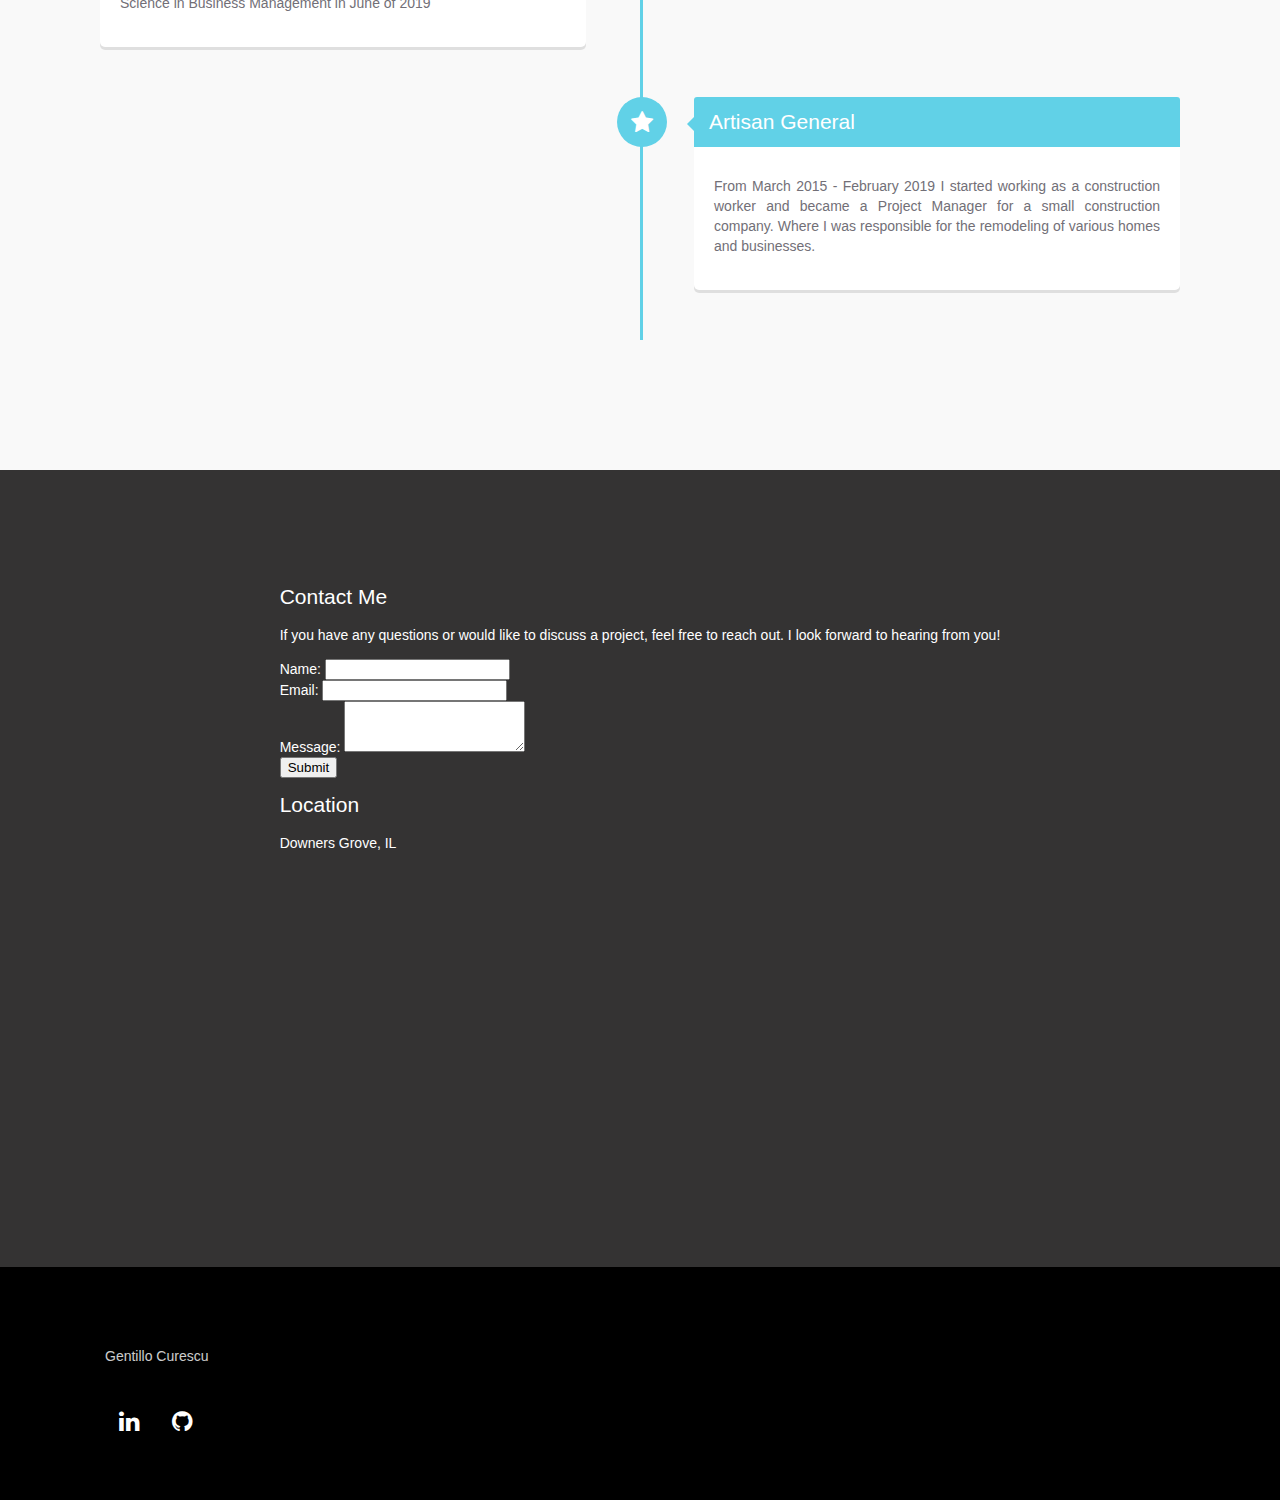
==== commit dbe094da: "Spelling Mistake" ====
--- a/index.html
+++ b/index.html
@@ -243,7 +243,7 @@
                                 <h2>Computer Science Degree</h2>
 
 
-                                <p>I Graduated from Western Governors Univercity with my 
+                                <p>I Graduated from Western Governors University with my 
                                   Bachelors of Science in Computer Science in December of 2021.</p>
                             </div>
                         </div>
@@ -290,7 +290,7 @@
                                 <h2>Business Management Degree</h2>
 
 
-                                <p>I Graduated from Western Governors Univercity with my 
+                                <p>I Graduated from Western Governors University with my 
                                   Bachelors of Science in Business Management in June of 2019</p>
                             </div>
                         </div>
